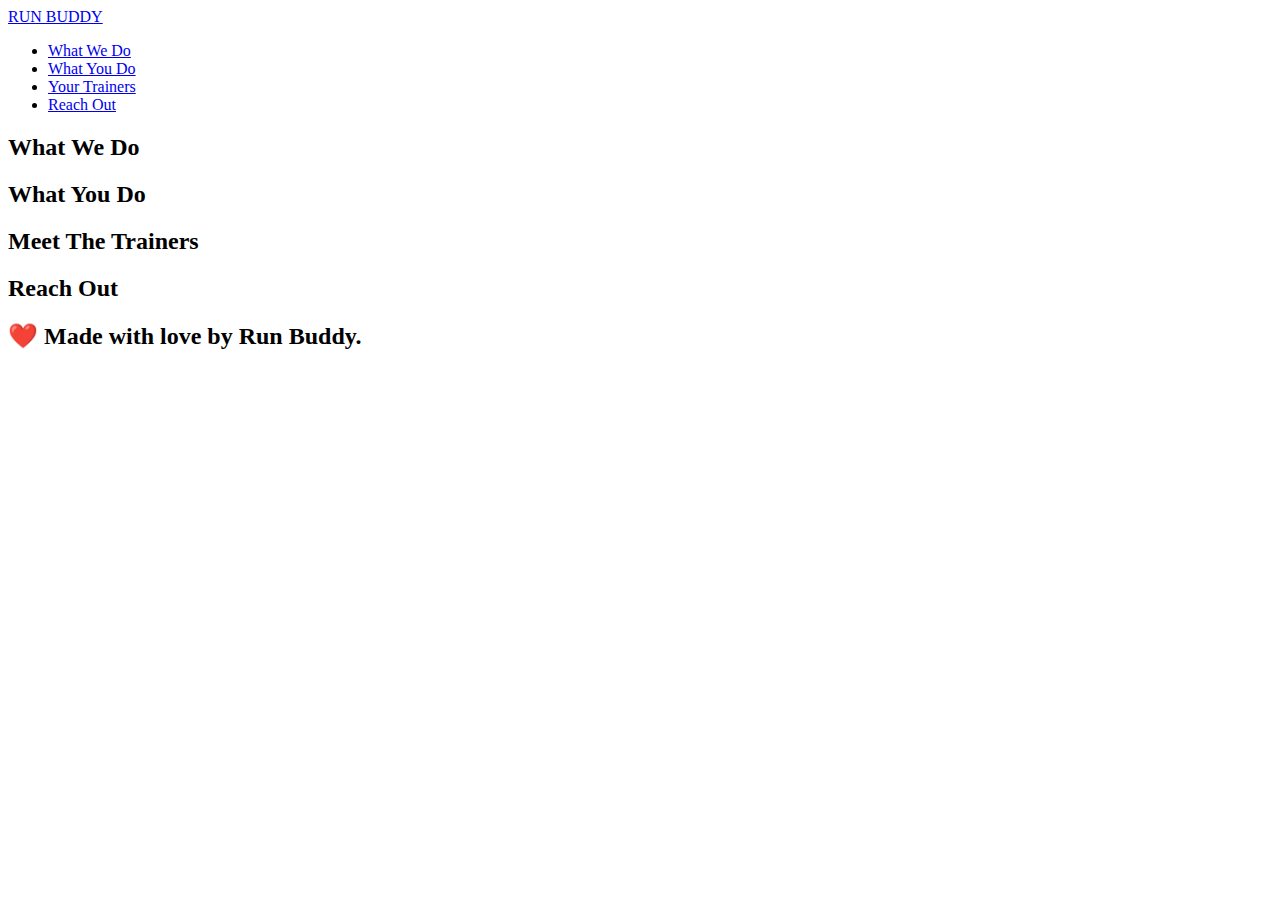
==== index.html @ eabddca6 "v1.0.4 - | Updated readme and class-notes | added new html tags, nav, a, ul, and li and added href t" ====
<!DOCTYPE html> <!-- Tells the browser to interpret as a HTML document -->
<html lang="en"> <!-- Represents the root of an HTML document and tells the browser that the language of the document is English -->
  <head> <!-- Start of the head element tag. Contains information about the document for the browser, but not the content -->
    <meta charset="UTF-8" /> <!-- Tells the browser to use the UTF-8 character set. charset' meta element should be the first thing in '<head>'. UTF-8 accommodates just about any character, from foreign language symbols to emojis.-->
    <meta name="viewport" content="width=device-width, initial-scale=1.0" /> <!-- Tells the browser to use the device's width as the width of the page, and to scale the page to fit the device's width -->
    <title>Run Buddy</title> <!-- The title of the document, which is displayed in the browser's tab -->
  </head> <!-- Ending of the head element tag -->
  <body> <!-- Contains and/or displays the content of the document -->
<header> <!-- header Opening-->
  <a href="/">RUN BUDDY</a> <!-- "level 1" heading element-->
  <nav> <!-- Navigation element -->
<ul><!-- Unordered list element -->
  <li><!-- List item element-->
    <a href="#what-we-do">What We Do</a> <!-- Anchor element -->
  </li>
  <li>
    <a href="#what-you-do">What You Do</a>
  </li>
  <li>
    <a href="#your-trainers">Your Trainers</a>
  </li>
  <li>
    <a href="#reach-out">Reach Out</a>
  </li>
</ul> <!-- Closing unordered list element -->
  </nav> <!-- Closing navigation element -->
</header> <!-- Closing header element -->

<!-- hero/jumbotron -->
<section>
</section>

<!-- "what we do" section -->
<section>
  <h2>What We Do</h2>  <!-- "level 2" heading element-->
</section>

<!-- "what you do" section -->
<section>
  <h2>What You Do</h2> <!-- "level 2" heading element-->
</section>

<!-- "meet the trainers" section -->
<section>
  <h2>Meet The Trainers</h2> <!-- "level 2" heading element-->
</section>

<!-- "reach out" section -->
<section>
  <h2>Reach Out</h2> <!-- "level 2" heading element-->
</section>

<!-- footer -->
<footer>
  <h2>❤️ Made with love by Run Buddy.</h2> <!-- "level 2" heading element-->
</footer>
  </body>
</html>
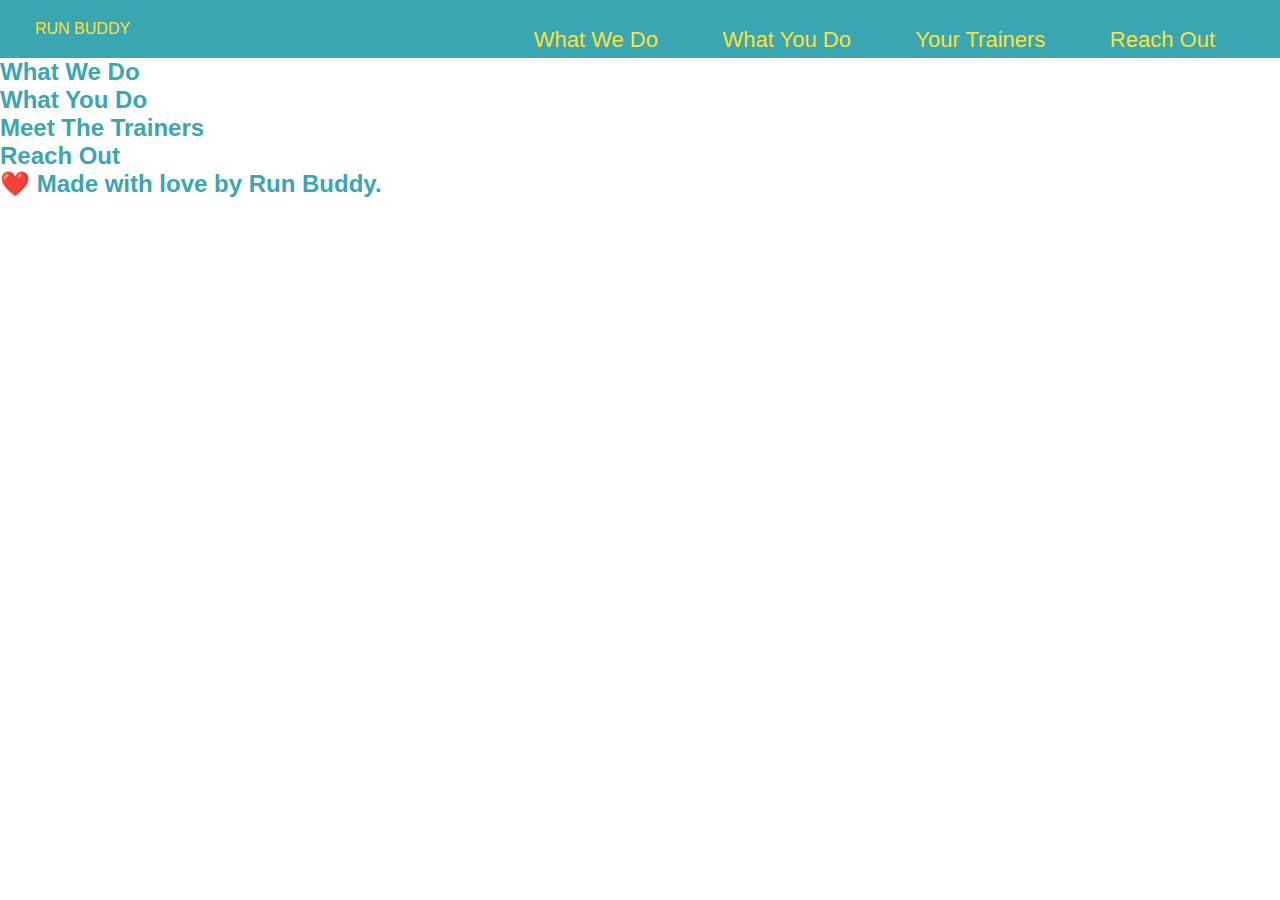
==== commit ad1cf3bf: "v1.0.5 - | class-notes added css info | added css file and linked it to index.html | added css prope" ====
--- a/index.html
+++ b/index.html
@@ -1,58 +1,56 @@
 <!DOCTYPE html> <!-- Tells the browser to interpret as a HTML document -->
-<html lang="en"> <!-- Represents the root of an HTML document and tells the browser that the language of the document is English -->
-  <head> <!-- Start of the head element tag. Contains information about the document for the browser, but not the content -->
-    <meta charset="UTF-8" /> <!-- Tells the browser to use the UTF-8 character set. charset' meta element should be the first thing in '<head>'. UTF-8 accommodates just about any character, from foreign language symbols to emojis.-->
-    <meta name="viewport" content="width=device-width, initial-scale=1.0" /> <!-- Tells the browser to use the device's width as the width of the page, and to scale the page to fit the device's width -->
-    <title>Run Buddy</title> <!-- The title of the document, which is displayed in the browser's tab -->
-  </head> <!-- Ending of the head element tag -->
-  <body> <!-- Contains and/or displays the content of the document -->
-<header> <!-- header Opening-->
-  <a href="/">RUN BUDDY</a> <!-- "level 1" heading element-->
-  <nav> <!-- Navigation element -->
-<ul><!-- Unordered list element -->
-  <li><!-- List item element-->
-    <a href="#what-we-do">What We Do</a> <!-- Anchor element -->
-  </li>
-  <li>
-    <a href="#what-you-do">What You Do</a>
-  </li>
-  <li>
-    <a href="#your-trainers">Your Trainers</a>
-  </li>
-  <li>
-    <a href="#reach-out">Reach Out</a>
-  </li>
-</ul> <!-- Closing unordered list element -->
-  </nav> <!-- Closing navigation element -->
-</header> <!-- Closing header element -->
+<html lang="en"><!-- Represents the root of an HTML document and tells the browser that the language of the document is English -->
 
-<!-- hero/jumbotron -->
-<section>
-</section>
+<head><!-- Start of the head element tag. Contains information about the document for the browser, but not the content -->
+  <meta charset="UTF-8" /><!-- Tells the browser to use the UTF-8 character set. charset' meta element should be the first thing in '<head>'. UTF-8 accommodates just about any character, from foreign language symbols to emojis.-->
+  <meta name="viewport" content="width=device-width, initial-scale=1.0" /><!-- Tells the browser to use the device's width as the width of the page, and to scale the page to fit the device's width -->
+  <title>Run Buddy</title> <!-- The title of the document, which is displayed in the browser's tab -->
+  <link rel="stylesheet" type="text/css" href="./assets/css/style.css" /> <!-- Link to the Cascade Style stylesheet stylesheet -->
+</head> <!-- Ending of the head element tag -->
 
-<!-- "what we do" section -->
-<section>
-  <h2>What We Do</h2>  <!-- "level 2" heading element-->
-</section>
+<body> <!-- Contains and/or displays the content of the document -->
+  <header> <!-- header Opening-->
+    <a href="/">RUN BUDDY</a> <!-- "level 1" heading element-->
+    <nav> <!-- Navigation element -->
+      <ul><!-- Unordered list element -->
+        <li><!-- List item element-->
+          <a href="#what-we-do">What We Do</a> <!-- Anchor element -->
+        </li>
+        <li>
+          <a href="#what-you-do">What You Do</a>
+        </li>
+        <li>
+          <a href="#your-trainers">Your Trainers</a>
+        </li>
+        <li>
+          <a href="#reach-out">Reach Out</a>
+        </li>
+      </ul> <!-- Closing unordered list element -->
+    </nav> <!-- Closing navigation element -->
+  </header> <!-- Closing header element -->
 
-<!-- "what you do" section -->
-<section>
-  <h2>What You Do</h2> <!-- "level 2" heading element-->
-</section>
+  <section> <!-- hero/jumbotron Section-->
+  </section>
 
-<!-- "meet the trainers" section -->
-<section>
-  <h2>Meet The Trainers</h2> <!-- "level 2" heading element-->
-</section>
+  <section><!-- "what we do" section -->
+    <h2>What We Do</h2> <!-- "level 2" heading element-->
+  </section>
 
-<!-- "reach out" section -->
-<section>
-  <h2>Reach Out</h2> <!-- "level 2" heading element-->
-</section>
+  <section> <!-- "what you do" section -->
+    <h2>What You Do</h2> <!-- "level 2" heading element-->
+  </section>
 
-<!-- footer -->
-<footer>
-  <h2>❤️ Made with love by Run Buddy.</h2> <!-- "level 2" heading element-->
-</footer>
-  </body>
+  <section>  <!-- "meet the trainers" section -->
+    <h2>Meet The Trainers</h2> <!-- "level 2" heading element-->
+  </section>
+
+  <section> <!-- "reach out" section -->
+    <h2>Reach Out</h2> <!-- "level 2" heading element-->
+  </section>
+
+  <footer> <!-- footer -->
+    <h2>❤️ Made with love by Run Buddy.</h2> <!-- "level 2" heading element-->
+  </footer>
+</body>
+
 </html>--- a/assets/css/style.css
+++ b/assets/css/style.css
@@ -0,0 +1,42 @@
+* {
+  margin: 0;
+  padding: 0;
+}
+
+body { /* selects all elements in the body tags */
+  color: #39a6b2; /* text color */
+  font-family: Helvetica, Arial, sans-serif; /* font look or style family */
+}
+
+header { /* selects all elements in the header tags */
+  padding: 20px 35px; /* padding top and bottom, left and right*/
+  background-color: #39a6b2; /* background color */
+}
+
+header h1 { /* selects all h1 elements in the header tag */
+  font-weight: bold; /* font weight thickness */
+  font-size: 36px; /* font size height and width*/
+  color: #fce138;
+  margin: 0; /* margin spacing */
+  display: inline; /* display inline means it will be displayed in the same line */
+}
+
+header a { /*select all anchor tags in the header */
+  text-decoration: none; /* removes underline from anchor tags */
+  color: #fce138;
+}
+
+header nav { /* selects all elements in the nav tags */
+  float: right; /* float right mean it will be moved to the right side of the nav container */
+  margin: 7px 0px; /* margin spacing 7px to the top and bottom and 0 for the right and left*/
+}
+
+header nav ul li { /* selects all elements in the li tags */
+  display: inline; /* display inline means it will be displayed in the same line */
+}
+
+header nav ul li a { /* selects all anchor tags in the li tags */
+  margin: 0px 30px;  /* margin spacing 0px to the top and bottom and 30px for the right and left*/
+  font-weight: lighter; /* font weight thickness */
+  font-size: 22px; /* font size height and width*/
+}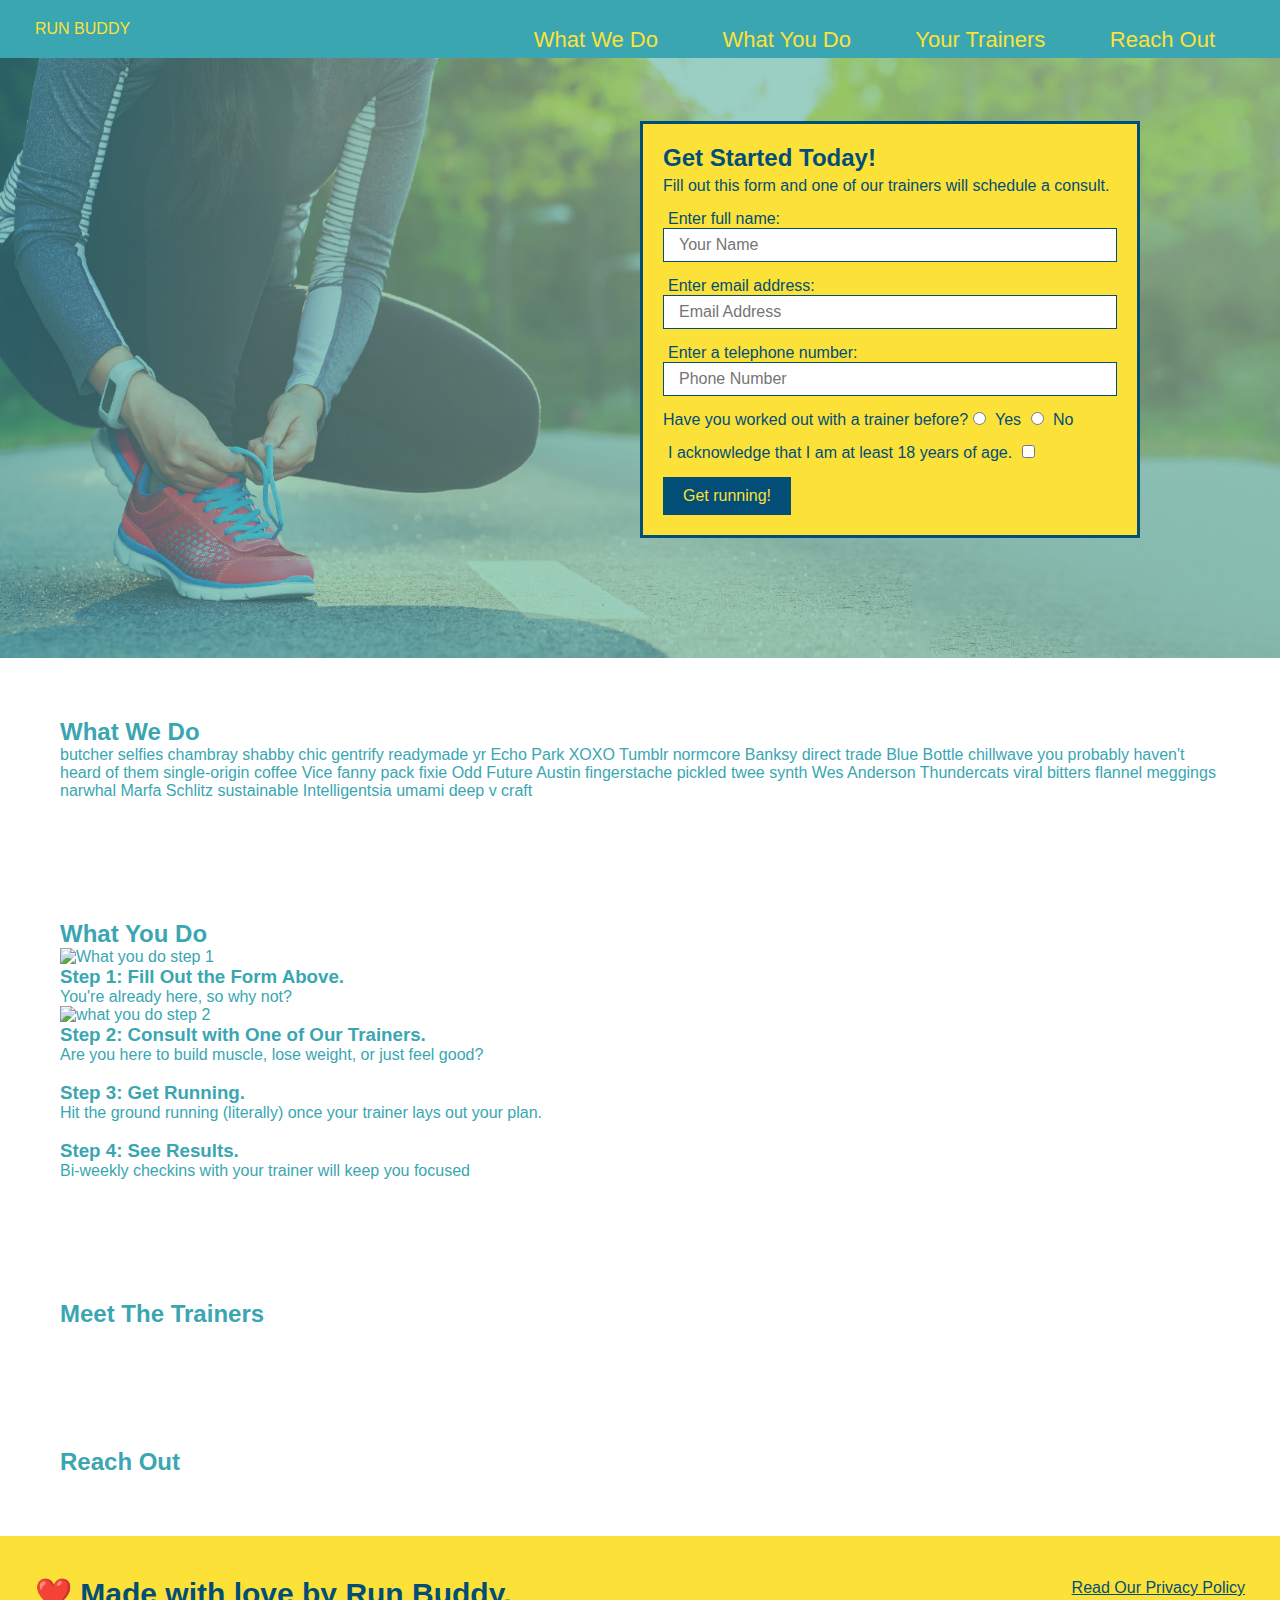
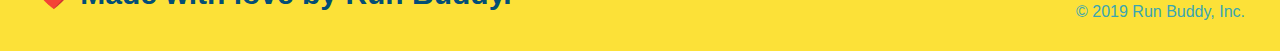
==== commit 023bae79: "v1.0.6 - | class-notes added css and html info | added image folder file with svg and png  and linke" ====
--- a/index.html
+++ b/index.html
@@ -5,7 +5,7 @@
   <meta charset="UTF-8" /><!-- Tells the browser to use the UTF-8 character set. charset' meta element should be the first thing in '<head>'. UTF-8 accommodates just about any character, from foreign language symbols to emojis.-->
   <meta name="viewport" content="width=device-width, initial-scale=1.0" /><!-- Tells the browser to use the device's width as the width of the page, and to scale the page to fit the device's width -->
   <title>Run Buddy</title> <!-- The title of the document, which is displayed in the browser's tab -->
-  <link rel="stylesheet" type="text/css" href="./assets/css/style.css" /> <!-- Link to the Cascade Style stylesheet stylesheet -->
+  <link rel="stylesheet" type="text/css" href="./assets/css/style.css" /><!-- Link to the Cascade Style stylesheet stylesheet -->
 </head> <!-- Ending of the head element tag -->
 
 <body> <!-- Contains and/or displays the content of the document -->
@@ -29,28 +29,87 @@
     </nav> <!-- Closing navigation element -->
   </header> <!-- Closing header element -->
 
-  <section> <!-- hero/jumbotron Section-->
+  <section class="hero"> <!-- hero/jumbotron Section-->
+    <div class="hero-form"> <!-- content division element -->
+      <h3>Get Started Today!</h3> <!-- "level 3" heading element-->
+      <p>Fill out this form and one of our trainers will schedule a consult.</p> <!-- Paragraph element -->
+      <form> <!-- Form element -->
+        <label for="name">Enter full name:</label> <!-- Label element:  name -->
+        <input type="text" placeholder="Your Name" name="name" id="name" class="form-input"> <!-- text Input element:  name -->
+        <label for="email">Enter email address:</label> <!-- Label element:  email -->
+        <input type="text" placeholder="Email Address" name="email" id="email" class="form-input"> <!-- text Input element:  email -->
+        <label for="phone">Enter a telephone number:</label> <!-- Label element:  phone -->
+        <input type="text" placeholder="Phone Number" name="phone" id="phone" class="form-input"> <!-- text Input element:  phone -->
+        <p> <!-- Paragraph element -->
+          Have you worked out with a trainer before?
+          <input type="radio" name="trainer-confirm" id="trainer-yes" /> <!-- Radio button element -->
+          <label for="trainer-yes">Yes</label> <!-- Label element -->
+          <input type="radio" name="trainer-confirm" id="trainer-no" /> <!-- Radio button element -->
+          <label for="trainer-no">No</label> <!-- Label element -->
+        </p> <!-- Closing paragraph element -->
+        <p>  <!-- Paragraph element -->
+          <label for="checkbox"> <!-- Label element -->
+            I acknowledge that I am at least 18 years of age.
+          </label>
+          <input type="checkbox" name="age-confirm" id="checkbox" /> <!-- Checkbox input box-->
+        </p>
+        <button type="submit"> <!-- submit button-->
+          Get running!
+        </button>
+      </form>
+    </div>
   </section>
 
-  <section><!-- "what we do" section -->
+  <section id="what-we-do"><!-- "what we do" section -->
     <h2>What We Do</h2> <!-- "level 2" heading element-->
+    <p>
+      butcher selfies chambray shabby chic gentrify readymade yr Echo Park XOXO Tumblr normcore Banksy direct trade Blue Bottle chillwave you probably haven't heard of them single-origin coffee Vice fanny pack fixie Odd Future Austin fingerstache pickled twee synth Wes Anderson Thundercats viral bitters flannel meggings narwhal Marfa Schlitz sustainable Intelligentsia umami deep v craft
+    </p>
   </section>
 
-  <section> <!-- "what you do" section -->
+  <section id="what-you-do"> <!-- "what you do" section -->
     <h2>What You Do</h2> <!-- "level 2" heading element-->
+    <div>
+      <img src="./assets/images/step-1.svg" alt="What you do step 1" /> <!-- SVG Image element -->
+      <h3>Step 1: Fill Out the Form Above.</h3> <!-- "level 3" heading element-->
+      <p>You're already here, so why not?</p> <!-- Paragraph element -->
+    </div>
+  
+    <div>
+      <img src="./assets/images/step-2.svg" alt="what you do step 2" />
+      <h3>Step 2: Consult with One of Our Trainers.</h3>
+      <p>Are you here to build muscle, lose weight, or just feel good?</p>
+    </div>
+  
+    <div>
+      <img src="./assets/images/step-3.svg" alt="" />
+      <h3>Step 3: Get Running.</h3>
+      <p>Hit the ground running (literally) once your trainer lays out your plan.</p>
+    </div>
+  
+    <div>
+      <img src="./assets/images/step-4.svg" alt="" />
+      <h3>Step 4: See Results.</h3>
+      <p>Bi-weekly checkins with your trainer will keep you focused</p>
+    </div>
   </section>
 
-  <section>  <!-- "meet the trainers" section -->
+  <section id="meet-the-trainers"> <!-- "meet the trainers" section -->
     <h2>Meet The Trainers</h2> <!-- "level 2" heading element-->
   </section>
 
-  <section> <!-- "reach out" section -->
+  <section id="reach-out"> <!-- "reach out" section -->
     <h2>Reach Out</h2> <!-- "level 2" heading element-->
   </section>
 
   <footer> <!-- footer -->
     <h2>❤️ Made with love by Run Buddy.</h2> <!-- "level 2" heading element-->
-  </footer>
+    <div>
+      <a href="#">Read Our Privacy Policy</a> <!-- Anchor element -->
+      <br> <!-- line break -->
+      &copy; 2019 Run Buddy, Inc.
+    </div>
+  </footer> <!-- Closing footer element -->
 </body>
 
 </html>--- a/assets/css/style.css
+++ b/assets/css/style.css
@@ -1,6 +1,7 @@
-* {
-  margin: 0;
-  padding: 0;
+* { /* selects all elements in the document */
+  margin: 0px; /* margin spacing */
+  padding: 0px; /* padding: 0; means that there is no space between the content and the border. */
+  box-sizing: border-box; /* box-sizing: border-box; means that the width and height you set for an element includes any padding and border, but not the margin. */
 }
 
 body { /* selects all elements in the body tags */
@@ -39,4 +40,81 @@
   margin: 0px 30px;  /* margin spacing 0px to the top and bottom and 30px for the right and left*/
   font-weight: lighter; /* font weight thickness */
   font-size: 22px; /* font size height and width*/
+}
+
+section { /* selects all elements in the section tags */
+  padding: 60px; /* padding all around*/
+}
+
+.hero { /* selects all elements in the hero tags */
+  background-image: url("../images/hero-bg.jpg"); /* hero background image */
+  height: 600px; /* height of the hero */
+  background-size: cover; /* background size */
+  background-position: center; /* background initial position */
+  position: relative; /* position property specifies the type of positioning method used for an element (static, relative, fixed, absolute or sticky). */
+}
+
+.hero-form { /* selects all elements in the hero-form tags */
+  background-color: #fce138; /* background-color property sets the background color to the element selected */
+  padding: 20px; /* padding all around inner margin within the border.*/
+  width: 500px; /* width of the hero form */
+  color: #024e76; /* text color */
+  border: solid 3px #024e76; /* border property is a shorthand property for setting the individual border properties in a single declaration. */
+  position: absolute; /* position property specifies the type of positioning method used for an element (static, relative, fixed, absolute or sticky). */
+  bottom: 120px; /* bottom property specifies the bottom position of a positioned element. */
+  right: 140px; /* right property specifies the right position of a positioned element. */
+}
+
+.hero-form h3 { /* selects all h3 elements in the hero-form tag */
+  font-size: 24px; /* font size height and width*/
+  margin: 0; /* margin spacing */
+}
+
+.hero-form p { /* selects all elements in the p tags */
+  margin: 5px 0px 15px 0px; /* margin spacing 5px to the top and bottom and 0 for the right and left*/
+}
+
+.form-input {
+  border: 1px solid #024e76; /* border property is a shorthand property for setting the individual border properties in a single declaration. */
+  display: block; /* display block means it will be displayed in the same line */
+  padding: 7px 15px; /* padding top and bottom, left and right*/
+  font-size: 16px; /* font size height and width*/
+  color: #024e76; /* text color */
+  width: 100%; /* width of the form input */
+  margin-bottom: 15px; /* margin spacing */
+}
+
+.hero-form label { /* selects all elements in the label tags */
+  margin: 0 5px; /* margin spacing 0px to the top and bottom and 5px for the right and left*/
+}
+
+.hero-form button { /* selects all elements in the button tags */
+  color: #fce138;  /* text color */
+  background-color: #024e76; /* background color */
+  border: none; /* border property is a shorthand property for setting the individual border properties in a single declaration. */
+  padding: 10px 20px; /* padding top and bottom, left and right*/
+  font-size: 16px; /* font size height and width*/
+}
+
+footer { /* selects all elements in the footer tags */
+  background: #fce138; /* background color */
+  width: 100%; /* width of the footer */
+  padding: 40px 35px; /* padding top and bottom, left and right*/
+}
+
+footer h2 { /* selects all h2 elements in the footer tag */
+  display: inline; /* display inline means it will be displayed in the same line */
+  color: #024e76; /* text color */
+  font-size: 30px; /* font size height and width*/
+  margin: 0px; /* margin spacing */
+}
+
+footer div { /* selects all elements in the div tags */
+  float: right; /* float right mean it will be moved to the right side of the footer container */
+  line-height: 1.5; /* line height */
+  text-align: right; /* text alignment */
+}
+
+footer a { /*select all anchor tags in the footer */
+  color: #024e76; /* text color */
 }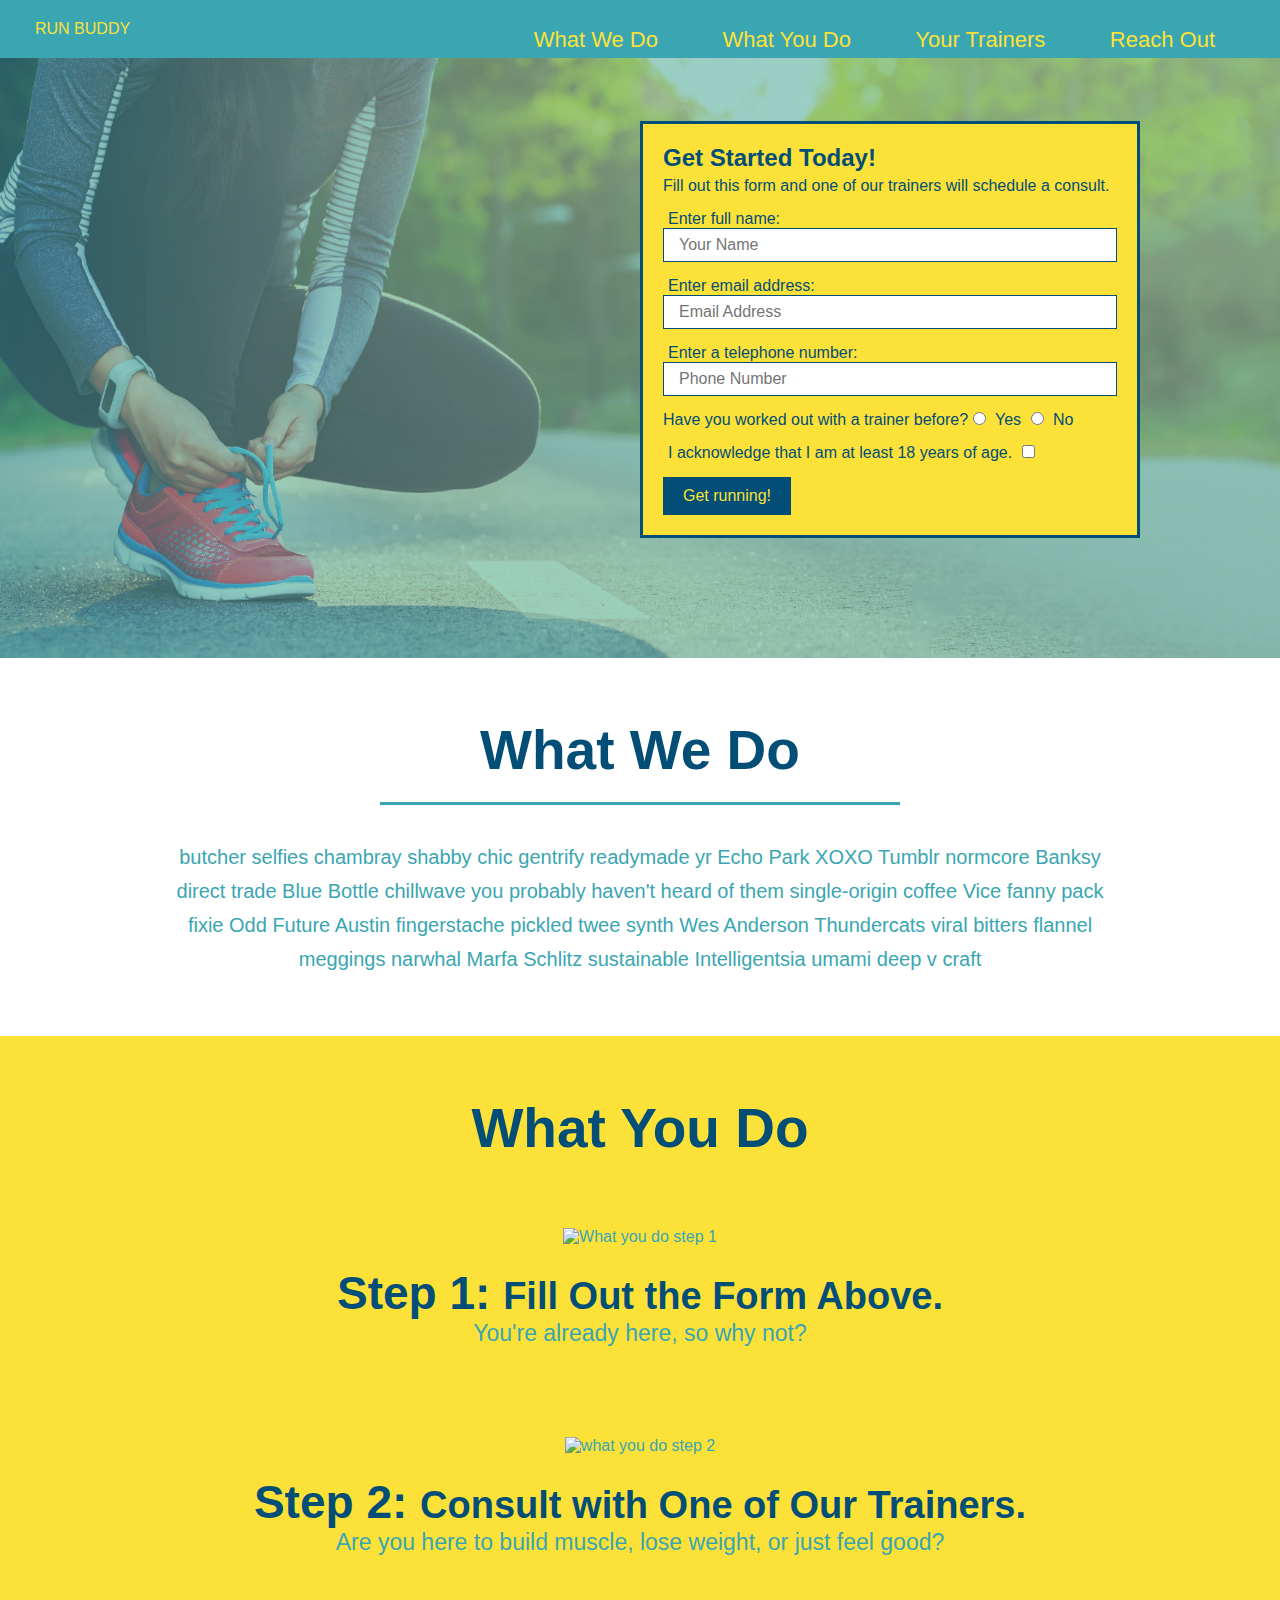
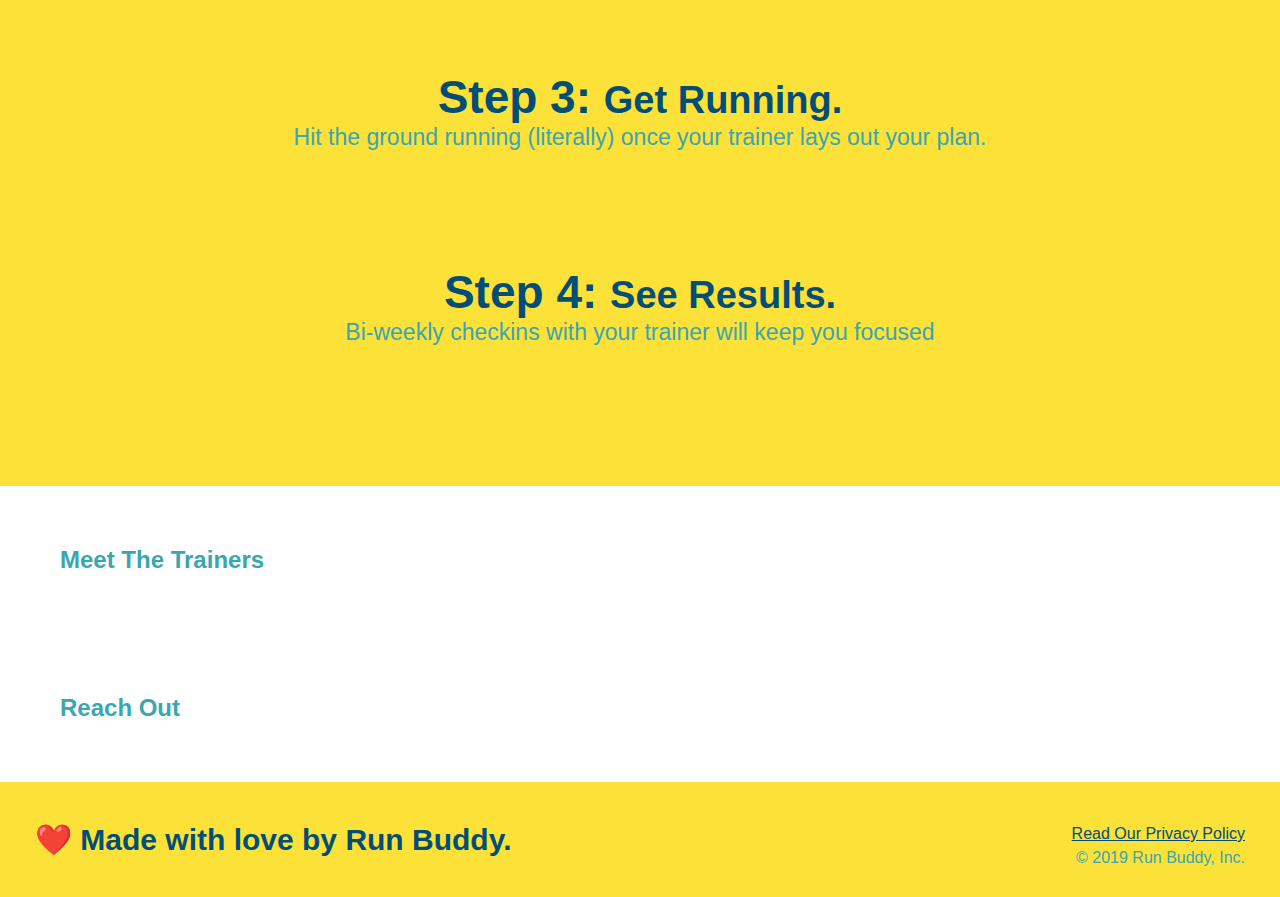
==== commit 32a39cec: "v1.0.7 - | styled the we do section and style what you do section for module 1.4 and added 1.4 snaps" ====
--- a/index.html
+++ b/index.html
@@ -60,41 +60,41 @@
     </div>
   </section>
 
-  <section id="what-we-do"><!-- "what we do" section -->
-    <h2>What We Do</h2> <!-- "level 2" heading element-->
+  <section id="what-we-do" class="intro"><!-- "what we do" section -->
+    <h2 class="section-title secondary-border">What We Do</h2> <!-- "level 2" heading element-->
     <p>
       butcher selfies chambray shabby chic gentrify readymade yr Echo Park XOXO Tumblr normcore Banksy direct trade Blue Bottle chillwave you probably haven't heard of them single-origin coffee Vice fanny pack fixie Odd Future Austin fingerstache pickled twee synth Wes Anderson Thundercats viral bitters flannel meggings narwhal Marfa Schlitz sustainable Intelligentsia umami deep v craft
     </p>
   </section>
 
-  <section id="what-you-do"> <!-- "what you do" section -->
-    <h2>What You Do</h2> <!-- "level 2" heading element-->
+  <section id="what-you-do" class="steps"> <!-- "what you do" section -->
+    <h2 class="section-title primary-border">What You Do</h2> <!-- "level 2" heading element-->
     <div>
       <img src="./assets/images/step-1.svg" alt="What you do step 1" /> <!-- SVG Image element -->
-      <h3>Step 1: Fill Out the Form Above.</h3> <!-- "level 3" heading element-->
+      <h3>Step 1: <span>Fill Out the Form Above.</span></h3> <!-- "level 3" heading element-->
       <p>You're already here, so why not?</p> <!-- Paragraph element -->
     </div>
   
     <div>
       <img src="./assets/images/step-2.svg" alt="what you do step 2" />
-      <h3>Step 2: Consult with One of Our Trainers.</h3>
+      <h3>Step 2: <span>Consult with One of Our Trainers.</span></h3>
       <p>Are you here to build muscle, lose weight, or just feel good?</p>
     </div>
   
     <div>
       <img src="./assets/images/step-3.svg" alt="" />
-      <h3>Step 3: Get Running.</h3>
+      <h3>Step 3: <span>Get Running.</span></h3>
       <p>Hit the ground running (literally) once your trainer lays out your plan.</p>
     </div>
   
     <div>
       <img src="./assets/images/step-4.svg" alt="" />
-      <h3>Step 4: See Results.</h3>
+      <h3>Step 4: <span>See Results.</span></h3>
       <p>Bi-weekly checkins with your trainer will keep you focused</p>
     </div>
   </section>
 
-  <section id="meet-the-trainers"> <!-- "meet the trainers" section -->
+  <section id="your-trainers"> <!-- "meet the trainers" section -->
     <h2>Meet The Trainers</h2> <!-- "level 2" heading element-->
   </section>
 
--- a/assets/css/style.css
+++ b/assets/css/style.css
@@ -96,6 +96,64 @@
   font-size: 16px; /* font size height and width*/
 }
 
+.intro { /* selects all elements in the intro tags */
+  text-align: center; /* text alignment */
+}
+
+.intro p { /* selects all elements in the p tags */
+  line-height: 1.7; /* line height */
+  color: #39a6b2; /* text color */
+  width: 80%; /* width of the intro paragraph */
+  font-size: 20px; /* font size height and width*/
+  margin: 0px auto; /* margin spacing */
+}
+
+.steps {  /* selects all elements in the steps tags */
+  text-align: center; /* text alignment */
+  background: #fce138; /* background color */
+}
+
+.steps div { /* selects all elements in the div tags */
+  margin-bottom: 80px; /* margin spacing */
+}
+
+.steps img { /* selects all elements in the img tags */
+  width: 15%; /* width of the steps image */
+  margin: 10px 0px; /* margin spacing 10px to the top and bottom and 0 for the right and left*/
+}
+
+.steps h3 { /* selects all elements in the h3 tags */
+  color: #024e76; /* text color */
+  font-size: 46px; /* font size height and width*/
+  margin-top: 10px; /* margin spacing */
+}
+
+.steps p { /* selects all elements in the p tags */
+  color: #39a6b2; /* text color */
+  font-size: 23px; /* font size height and width*/
+}
+
+.steps span { /* selects all elements in the span tags */
+  font-size: 38px; /* font size height and width*/
+}
+
+.section-title { /* selects all elements in the section-title tags */
+  font-size: 55px; /* font size height and width*/
+  color: #024e76; /* text color */
+  margin-bottom: 35px;  /* margin bottom spacing */
+  padding: 0 100px 20px 100px; /* padding top and bottom, left and right*/
+  display: inline-block; /* display inline-block  */
+  border-bottom: 3px solid; /* border bottom property  */
+}
+
+.primary-border { /* selects all elements in the primary-border tags */
+  border-color: #fce138; /* border color */
+}
+
+.secondary-border { /* selects all elements in the secondary-border tags */
+  border-color: #39a6b2; /* border color */
+}
+
 footer { /* selects all elements in the footer tags */
   background: #fce138; /* background color */
   width: 100%; /* width of the footer */
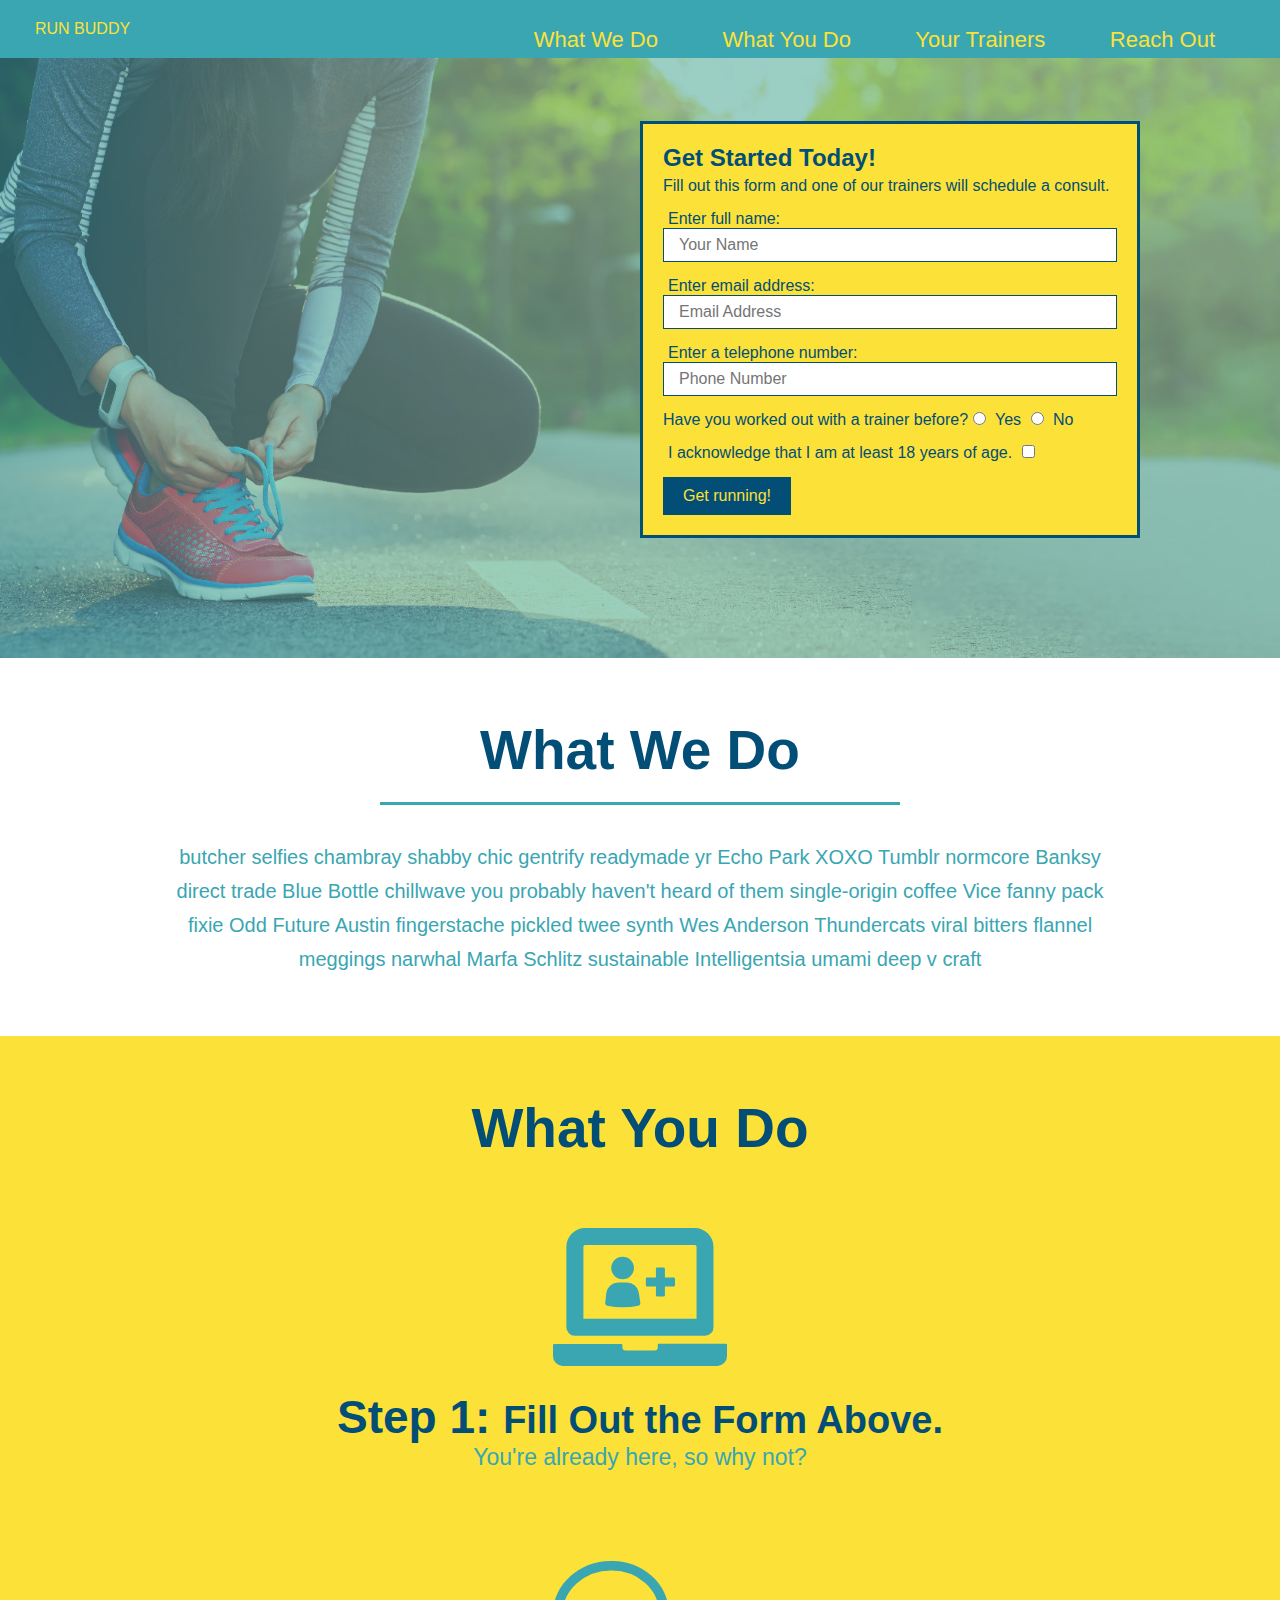
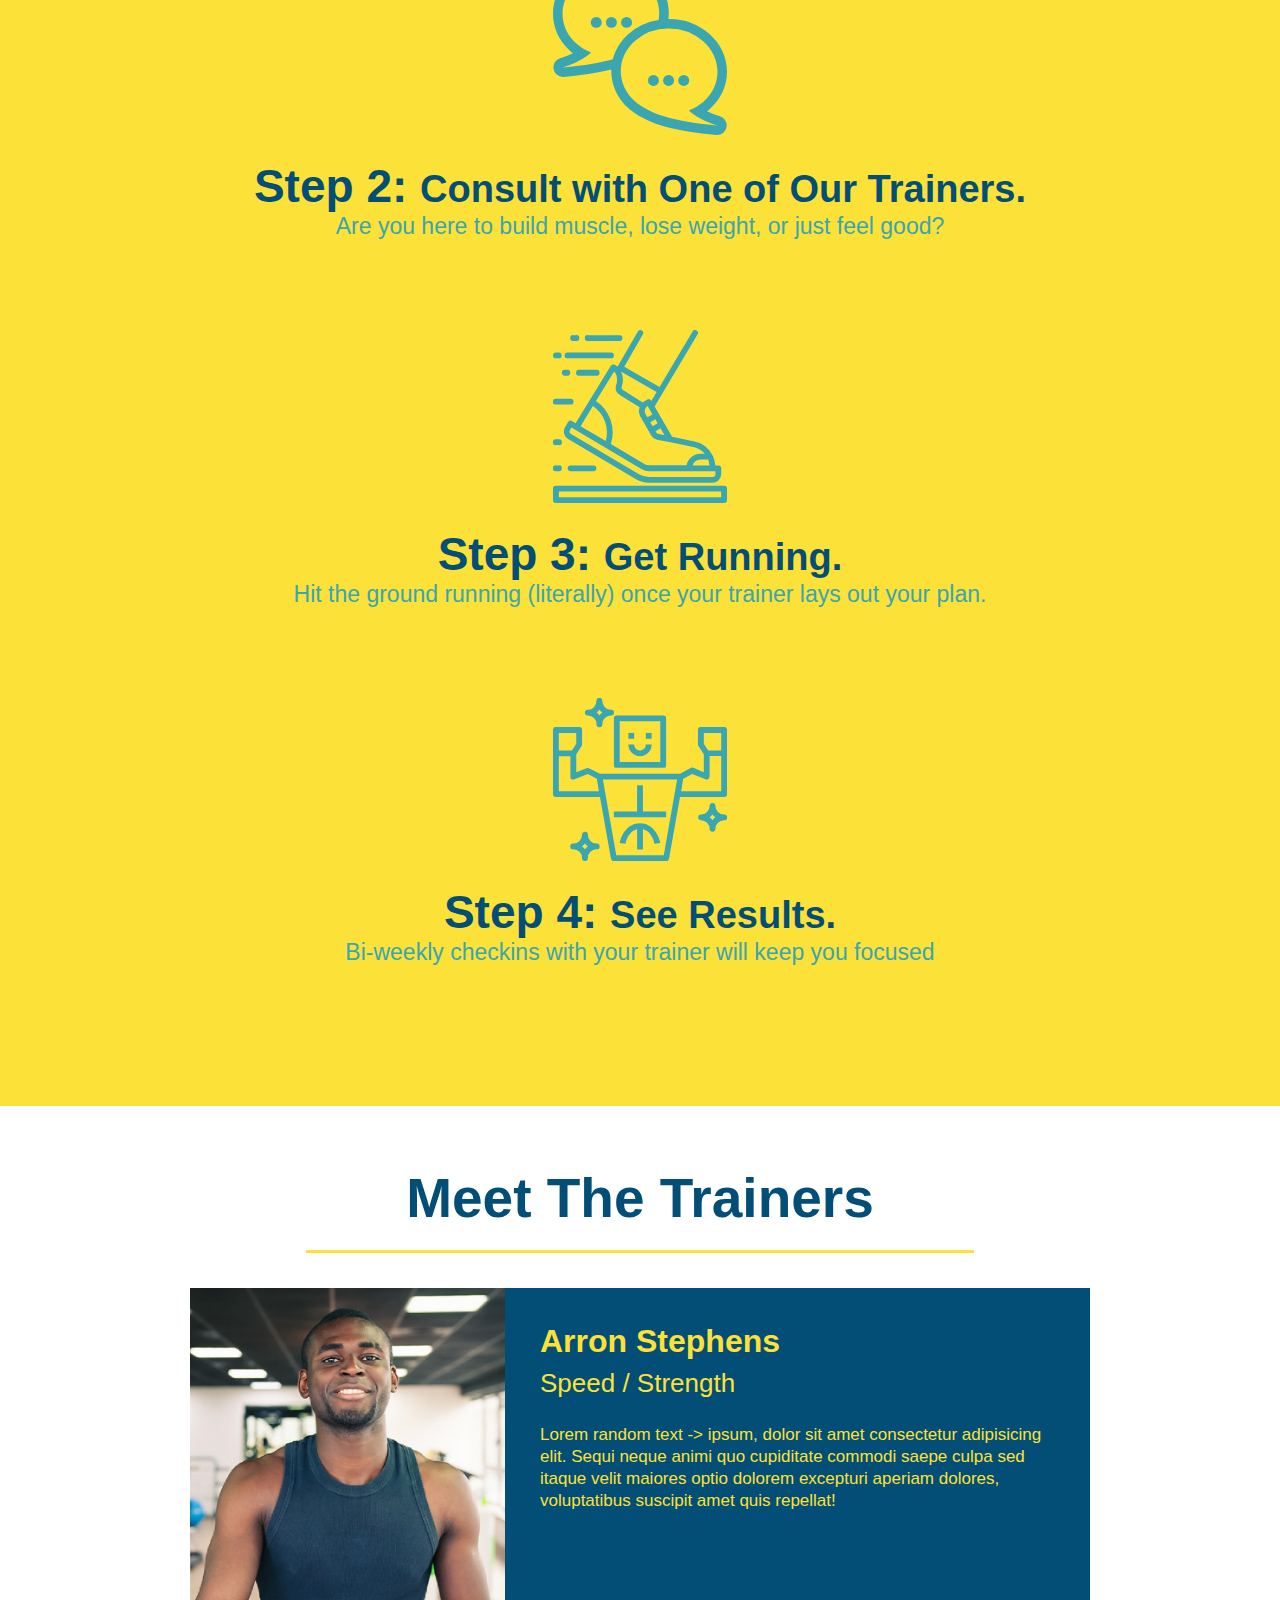
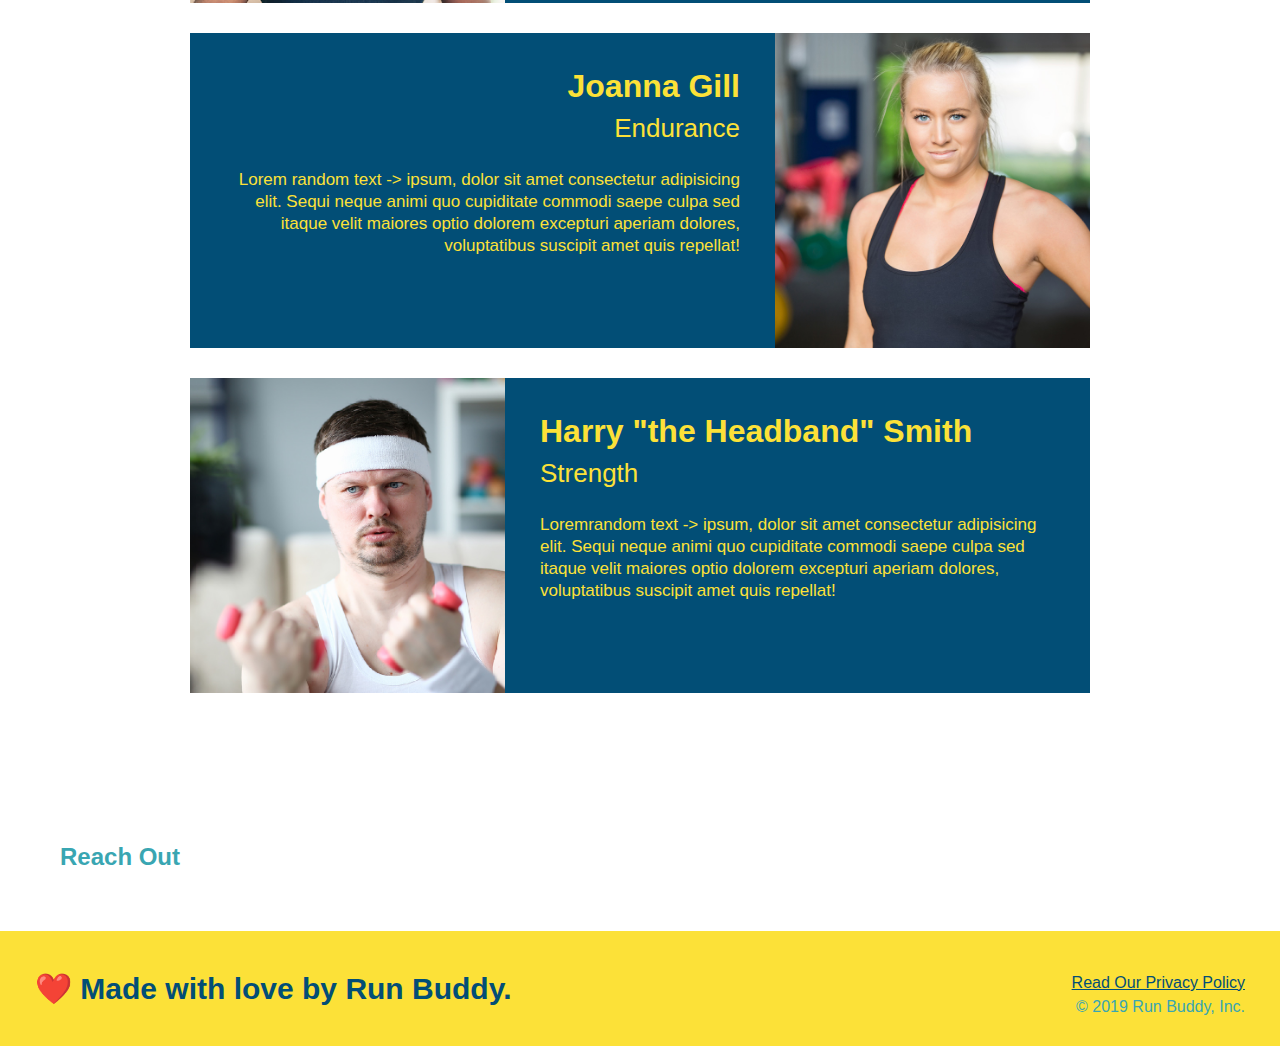
==== commit 94814767: "v1.0.8 - | added module 1.5 snapshot zip and added class-notes.md info, styled the meet the trainers" ====
--- a/index.html
+++ b/index.html
@@ -82,20 +82,58 @@
     </div>
   
     <div>
-      <img src="./assets/images/step-3.svg" alt="" />
+      <img src="./assets/images/step-3.svg" alt="what you do step 3" />
       <h3>Step 3: <span>Get Running.</span></h3>
       <p>Hit the ground running (literally) once your trainer lays out your plan.</p>
     </div>
   
     <div>
-      <img src="./assets/images/step-4.svg" alt="" />
+      <img src="./assets/images/step-4.svg" alt="what you do step 4" />
       <h3>Step 4: <span>See Results.</span></h3>
       <p>Bi-weekly checkins with your trainer will keep you focused</p>
     </div>
   </section>
 
-  <section id="your-trainers"> <!-- "meet the trainers" section -->
-    <h2>Meet The Trainers</h2> <!-- "level 2" heading element-->
+  <section id="your-trainers" class="trainers"> <!-- "meet the trainers" section -->
+    <h2 class="section-title primary-border">Meet The Trainers</h2> <!-- "level 2" heading element-->
+  
+    <article class="trainer"> <!-- Trainer #1 article -->
+      <img src="./assets/images/trainer-1.jpg" alt="Arron Stephens in his workout clothes, ready to pump iron" /> <!-- image of trainer 1-->
+      <div class="trainer-bio text-left"> <!-- div tag in artical for trainer # 1-, align left -->
+        <h3>Arron Stephens</h3> <!-- "level 3" heading element-->
+        <h4>Speed / Strength</h4> <!-- "level 4" heading element-->
+        <p>
+          Lorem random text -> ipsum, dolor sit amet consectetur adipisicing elit. Sequi neque animi quo cupiditate commodi saepe culpa sed
+          itaque velit maiores optio dolorem excepturi aperiam dolores, voluptatibus suscipit amet quis repellat!
+        </p> <!-- lorem Paragraph element -->
+      </div> <!-- closing div tag -->
+    </article> <!-- closing article tag for trainer # 1-->
+
+    <article class="trainer"> <!-- Trainer #2 articale-->
+      <div class="trainer-bio text-right"> <!-- div tag in artical for trainer # 2-, align right -->
+        <h3>Joanna Gill</h3> <!-- "level 3" heading element -->
+        <h4>Endurance</h4> <!-- "level 4" heading element-->
+        <p>
+          Lorem random text -> ipsum, dolor sit amet consectetur adipisicing elit. Sequi neque animi quo cupiditate commodi saepe culpa sed
+          itaque velit maiores optio dolorem excepturi aperiam dolores, voluptatibus suscipit amet quis repellat!
+        </p> <!-- lorem Paragraph element -->
+      </div> <!-- closing div tag -->
+      <img src="./assets/images/trainer-2.jpg" alt="Joanna Gill cooling off after a workout" /> <!-- image of trainer 2-->
+    </article> <!-- closing article tag for trainer # 2-->
+
+    <!-- third trainer bio -->
+    <article class="trainer"> <!-- Trainer #3 article -->
+      <img src="./assets/images/trainer-3.jpg" alt="Harry Smith wearing a headband and lifting comically small pink weights" /> <!-- image of trainer 3-->
+      <div class="trainer-bio text-left"> <!-- div tag in artical for trainer # 3-, align left -->
+        <h3>Harry "the Headband" Smith</h3> <!-- "level 3" heading element -->
+        <h4>Strength</h4> <!-- "level 4" heading element-->
+        <p>
+          Loremrandom text -> ipsum, dolor sit amet consectetur adipisicing elit. Sequi neque animi quo cupiditate commodi saepe culpa sed
+          itaque velit maiores optio dolorem excepturi aperiam dolores, voluptatibus suscipit amet quis repellat!
+        </p> <!-- lorem Paragraph element -->
+      </div> <!-- closing div tag -->
+    </article> <!-- closing article tag for trainer # 3-->
+
   </section>
 
   <section id="reach-out"> <!-- "reach out" section -->
--- a/assets/css/style.css
+++ b/assets/css/style.css
@@ -46,7 +46,7 @@
   padding: 60px; /* padding all around*/
 }
 
-.hero { /* selects all elements in the hero tags */
+.hero { /* selects all elements in the hero class*/
   background-image: url("../images/hero-bg.jpg"); /* hero background image */
   height: 600px; /* height of the hero */
   background-size: cover; /* background size */
@@ -54,7 +54,7 @@
   position: relative; /* position property specifies the type of positioning method used for an element (static, relative, fixed, absolute or sticky). */
 }
 
-.hero-form { /* selects all elements in the hero-form tags */
+.hero-form { /* selects all elements in the hero-form class */
   background-color: #fce138; /* background-color property sets the background color to the element selected */
   padding: 20px; /* padding all around inner margin within the border.*/
   width: 500px; /* width of the hero form */
@@ -74,7 +74,7 @@
   margin: 5px 0px 15px 0px; /* margin spacing 5px to the top and bottom and 0 for the right and left*/
 }
 
-.form-input {
+.form-input { /* selects all elements in the form-input class */
   border: 1px solid #024e76; /* border property is a shorthand property for setting the individual border properties in a single declaration. */
   display: block; /* display block means it will be displayed in the same line */
   padding: 7px 15px; /* padding top and bottom, left and right*/
@@ -96,7 +96,7 @@
   font-size: 16px; /* font size height and width*/
 }
 
-.intro { /* selects all elements in the intro tags */
+.intro { /* selects all elements in the intro class */
   text-align: center; /* text alignment */
 }
 
@@ -108,7 +108,7 @@
   margin: 0px auto; /* margin spacing */
 }
 
-.steps {  /* selects all elements in the steps tags */
+.steps {  /* selects all elements in the steps class */
   text-align: center; /* text alignment */
   background: #fce138; /* background color */
 }
@@ -137,7 +137,7 @@
   font-size: 38px; /* font size height and width*/
 }
 
-.section-title { /* selects all elements in the section-title tags */
+.section-title { /* selects all elements in the section-title class */
   font-size: 55px; /* font size height and width*/
   color: #024e76; /* text color */
   margin-bottom: 35px;  /* margin bottom spacing */
@@ -146,12 +146,59 @@
   border-bottom: 3px solid; /* border bottom property  */
 }
 
-.primary-border { /* selects all elements in the primary-border tags */
+.primary-border { /* selects all elements in the primary-border class */
   border-color: #fce138; /* border color */
 }
 
-.secondary-border { /* selects all elements in the secondary-border tags */
+.secondary-border { /* selects all elements in the secondary-border class */
   border-color: #39a6b2; /* border color */
+}
+
+.trainers { /* selects all elements in the trainers class */
+  text-align: center; /* text alignment */
+}
+
+.trainer { /* selects all elements in the trainer class */
+  width: 900px; /* width of the trainer article container */
+  margin: 0px auto 30px auto; /* margin spacing 0px to the top and bottom and auto for the right and left*/
+  background: #024e76; /* background color */
+  color: #fce138; /* text color */
+  overflow: auto /* overflow property specifies what happens if content overflows an element's box. */
+}
+
+.trainer img { /* selects all elements in the img tags */
+  width: 35%; /* width of the trainer image */
+  float: left; /* float left mean it will be moved to the left side of the trainer container */
+}
+
+.trainer-bio { /* selects all elements in the trainer-bio class */
+  padding: 35px; /* padding top and bottom, left and right*/
+  float: left; /* float left mean it will be moved to the left side of the trainer container */
+  width: 65%; /* width of the trainer-bio container */
+}
+
+.trainer-bio h3 { /* selects all elements in the h3 tags */
+  font-size: 32px; /* font size height and width*/
+  margin-bottom: 8px; /* margin spacing */
+}
+
+.trainer-bio h4 { /* selects all elements in the h4 tags */
+  font-weight: lighter; /* font weight */
+  font-size: 26px; /* font size height and width*/
+  margin-bottom: 25px; /* margin spacing */
+}
+
+.trainer-bio p { /* selects all elements in the p tags */
+  font-size: 17px; /* font size height and width*/
+  line-height: 1.3; /* line height */
+}
+
+.text-left { /* selects all elements in the text-left class */
+  text-align: left; /* text alignment */
+}
+
+.text-right { /* selects all elements in the text-right class */
+  text-align: right;  /* text alignment */
 }
 
 footer { /* selects all elements in the footer tags */
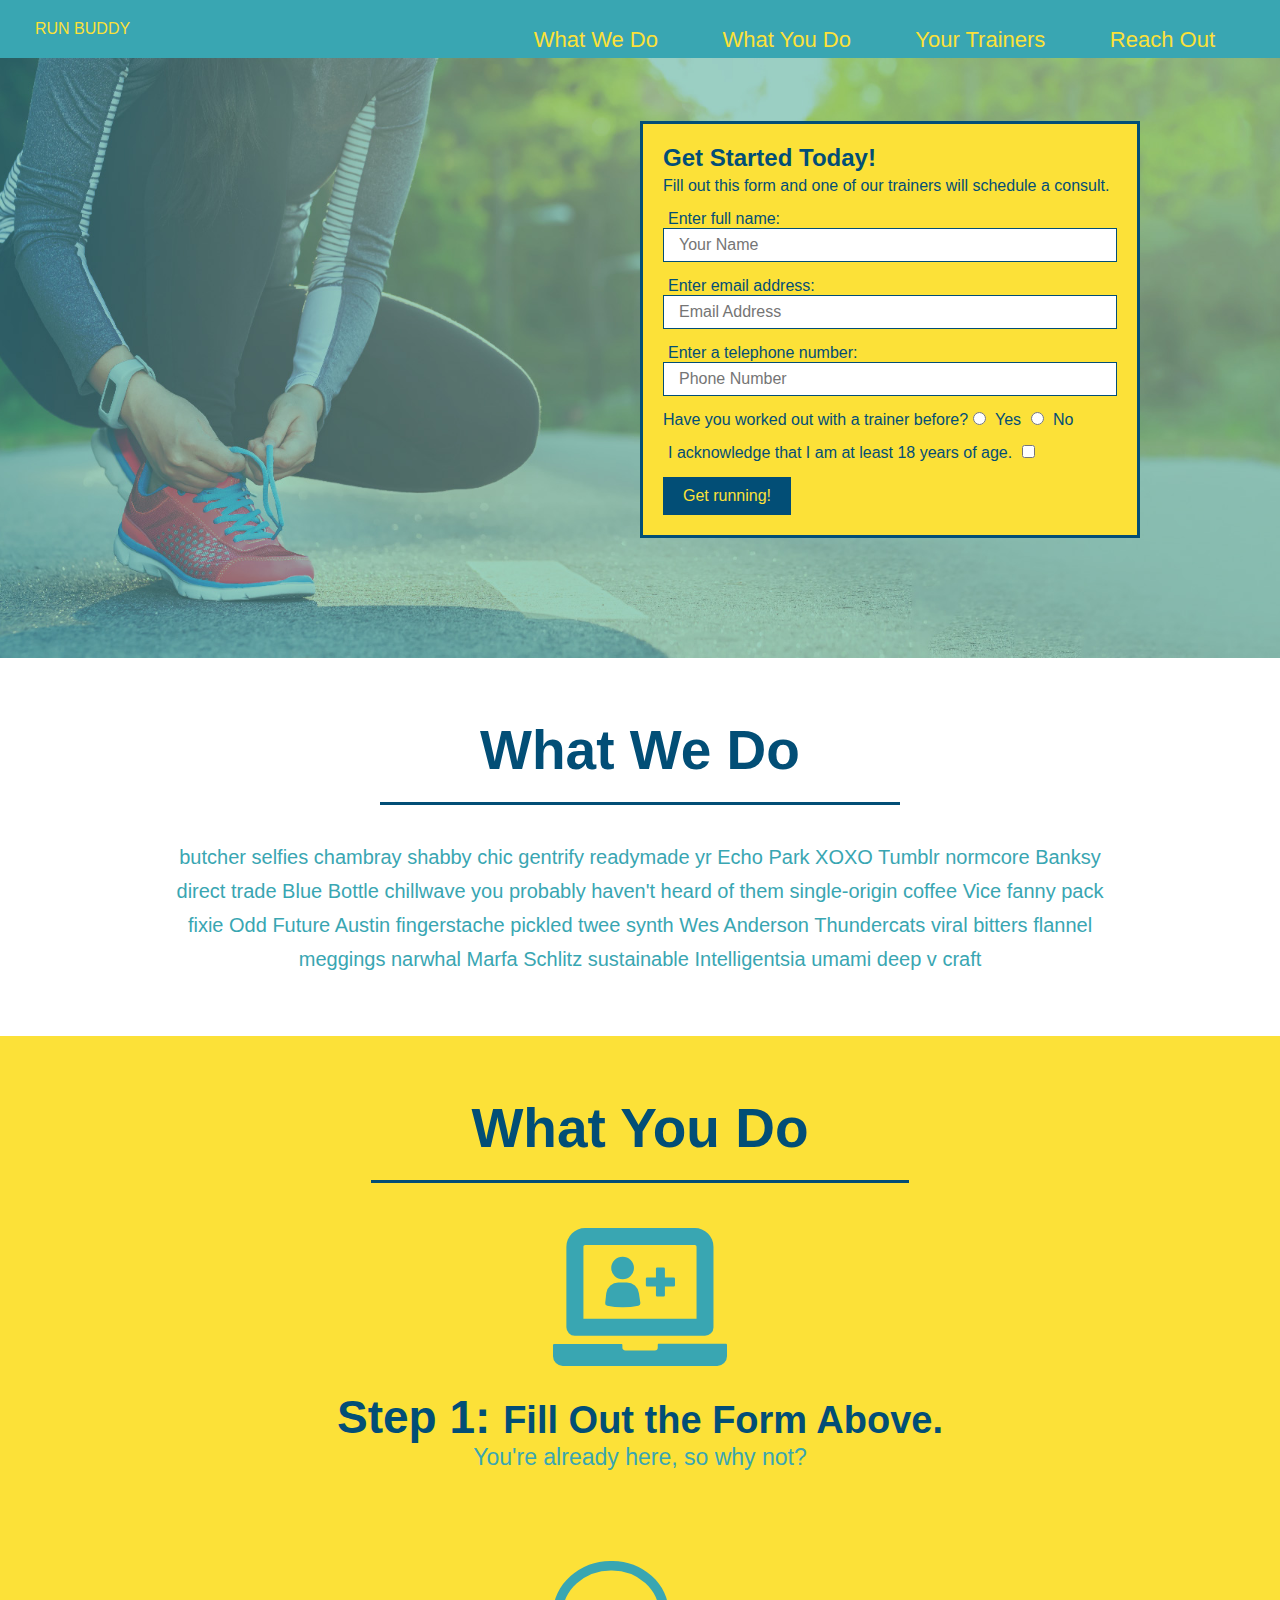
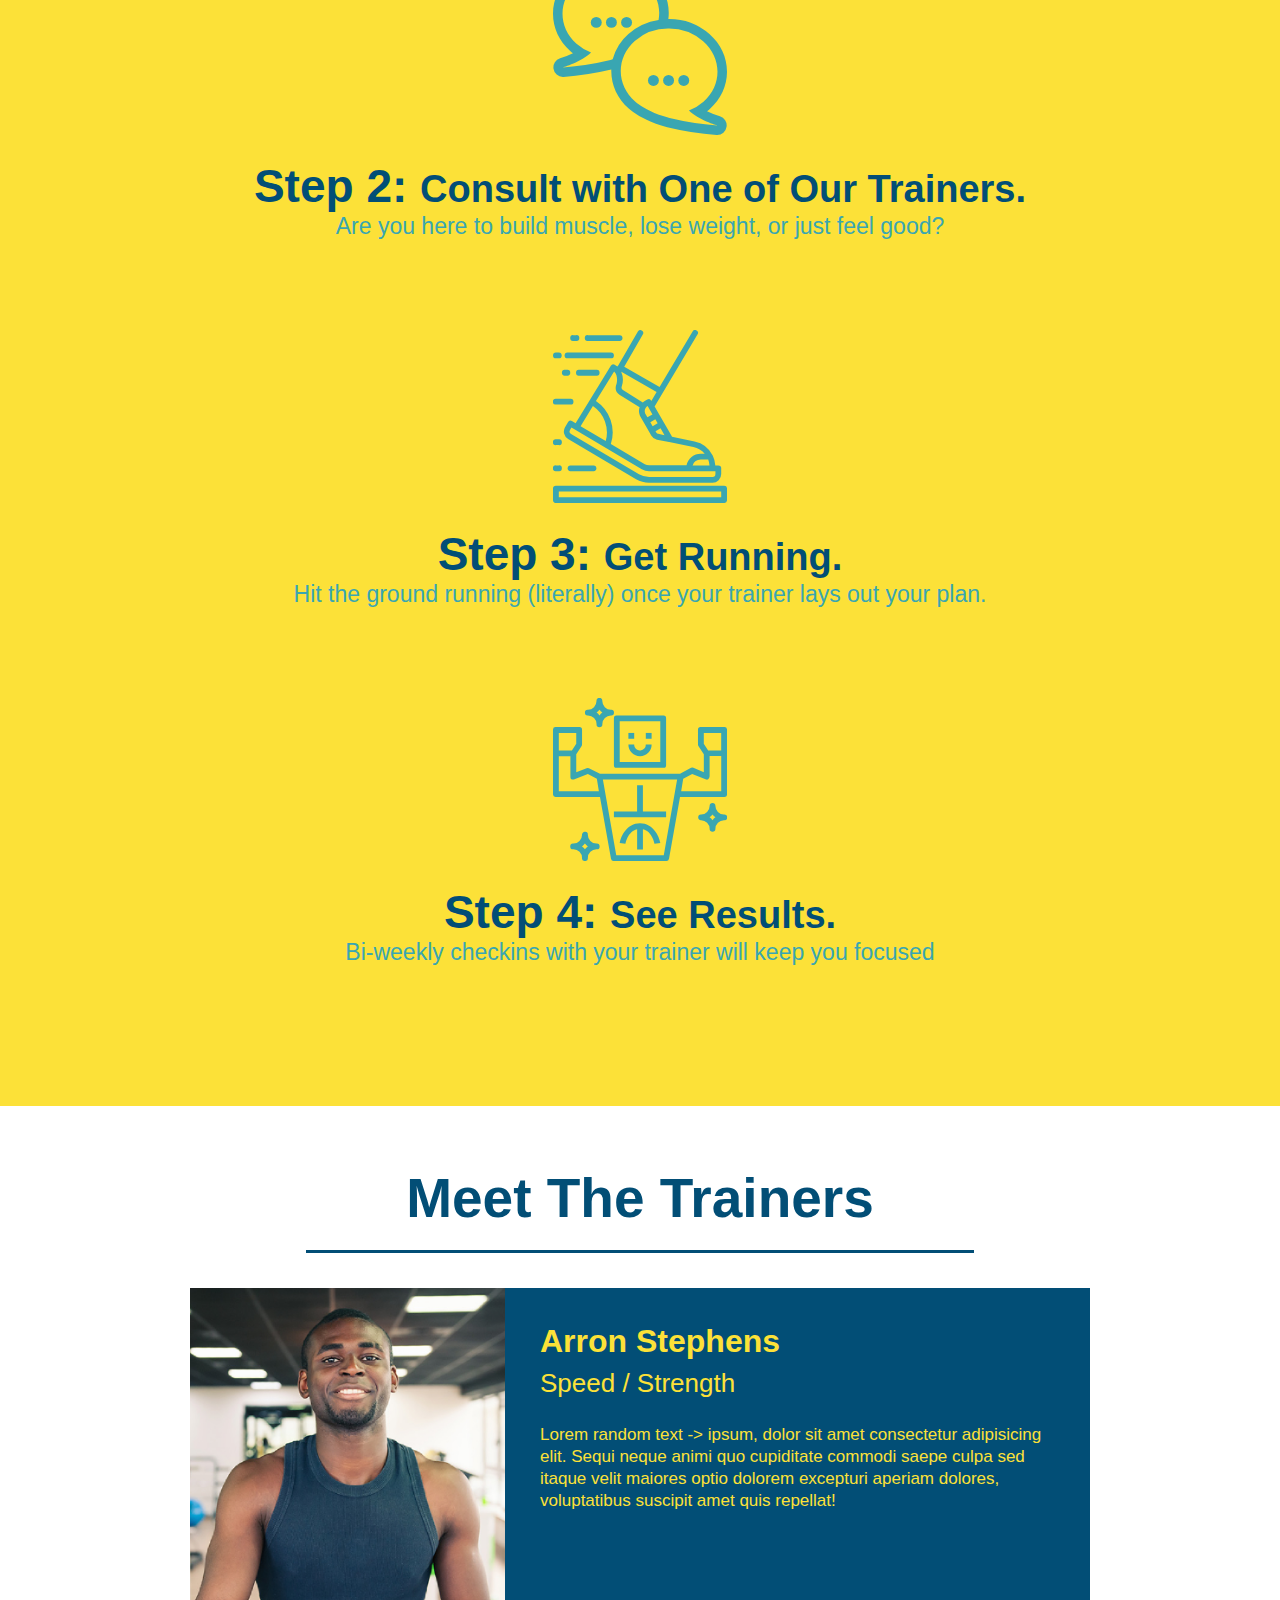
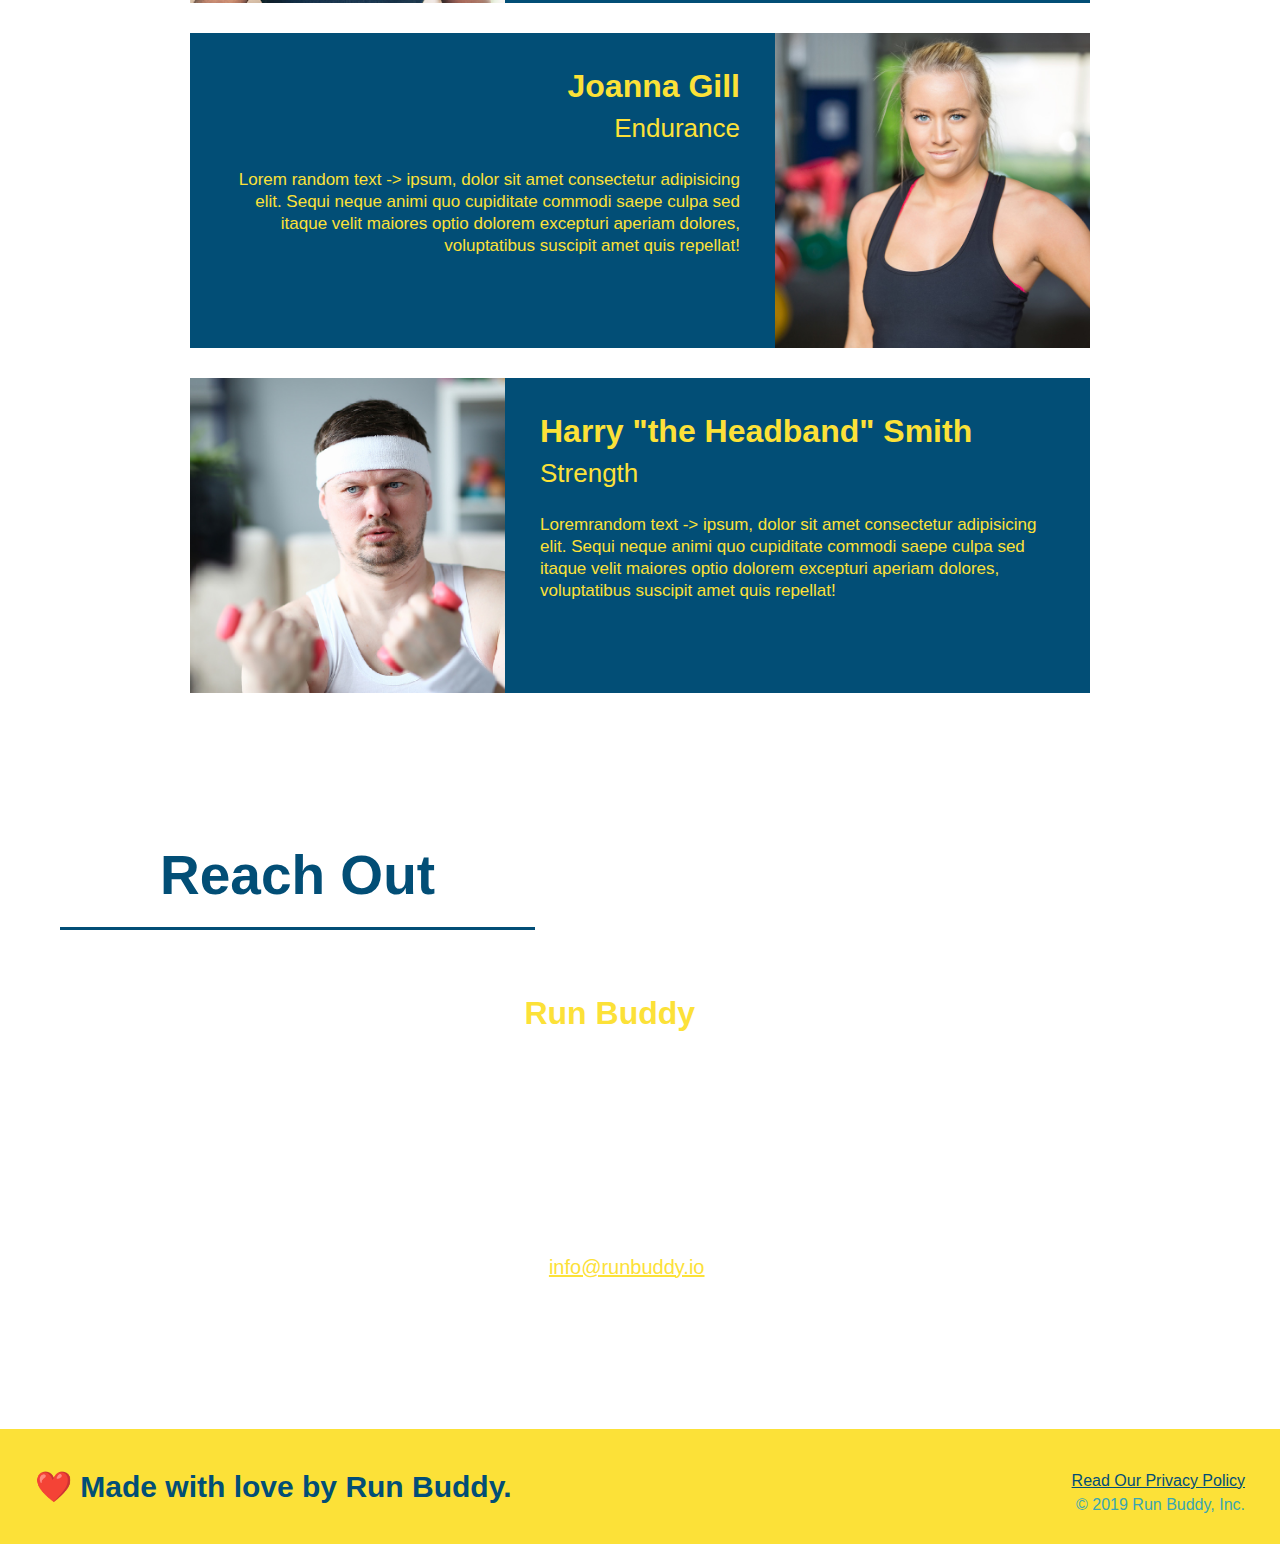
==== commit 1c4a36a7: "v1.0.9 - | added module 1.6 snapshot zip and added class-notes.md info, added iframe to the html and" ====
--- a/index.html
+++ b/index.html
@@ -137,7 +137,31 @@
   </section>
 
   <section id="reach-out"> <!-- "reach out" section -->
-    <h2>Reach Out</h2> <!-- "level 2" heading element-->
+    <h2 class="section-title secondary-border">Reach Out</h2> <!-- "level 2" heading element-->
+    <div class="contact-info">
+      <iframe src="https://www.google.com/maps/embed?pb=!1m18!1m12!1m3!1d3147.1079747227936!2d-120.42364418397035!3d37.92790791110593!2m3!1f0!2f0!3f0!3m2!1i1024!2i768!4f13.1!3m3!1m2!1s0x8090c49129b6ac57%3A0xb56c7eb95a2cd8bd!2sMain%20St%2C%20California%2095327!5e0!3m2!1sen!2sus!4v1616426329495!5m2!1sen!2sus" 
+      width="600" 
+      height="450" 
+      style="border:0;" 
+      allowfullscreen="" 
+      loading="lazy">
+      </iframe>
+      <div>
+        <h3>Run Buddy</h3>
+        <p>
+          Any questions or concerns before signing up?
+          <br />
+          Let us know and we'll be happy to talk to you!
+        </p>
+        <address>
+          55 Main Street <br/>
+          Some Town, Ca <br/>
+          12345<br />
+          P: 555.RUN.BUDZ (555.786.2839)<br/>
+          E: <a href="mailto:info@runbuddy.io">info@runbuddy.io</a>
+        </address>
+      </div>
+    </div>
   </section>
 
   <footer> <!-- footer -->
--- a/assets/css/style.css
+++ b/assets/css/style.css
@@ -201,6 +201,54 @@
   text-align: right;  /* text alignment */
 }
 
+.section-title { /* selects all elements in the section-title class */
+  font-size: 55px; /* font size height and width*/
+  display: inline-block; /* display inline-block  */
+  padding: 0px 100px 20px 100px; /* padding top and bottom, left and right*/
+  border-bottom: 3px solid; /* border bottom property  */
+  margin-bottom: 35px; /* margin spacing */
+  color: #024e76; /* text color */
+}
+
+.contact { /* selects all elements in the contact class */
+  text-align: center; /* text alignment */
+  background: #024e76; /* background color */
+}
+
+.contact h2 { /* selects all elements in the h2 tags */
+  color: #fce138; /* text color */
+}
+
+.contact-info iframe { /* selects all elements in the iframe tags */
+  width: 400px; /* width of the iframe */
+  height: 400px; /* height of the iframe */
+}
+
+.contact-info div { /* selects all elements in the div tags */
+  width: 410px; /* width of the div */
+  display: inline-block; /* display inline-block  */
+  vertical-align: top; /* vertical alignment top lift up the container to the top */
+  text-align: left; /* text alignment */
+  margin: 30px 0 0 60px; /* margin spacing 30px to the top and bottom and 0 for the right and left*/
+  color: white; /* text color */
+}
+
+.contact-info h3 { /* selects all elements in the h3 tags */
+  color: #fce138; /* text color */
+  font-size: 32px; /* font size height and width*/
+}
+
+.contact-info p, .contact-info address { /* selects all elements in the p and address tags */
+  margin: 20px 0px; /* margin spacing 20px to the top and bottom and 0 for the right and left*/
+  line-height: 1.5; /* line height */
+  font-size: 20px; /* font size height and width*/
+  font-style: normal; /* font style */
+}
+
+.contact-info a {
+  color: #fce138;
+}
+
 footer { /* selects all elements in the footer tags */
   background: #fce138; /* background color */
   width: 100%; /* width of the footer */
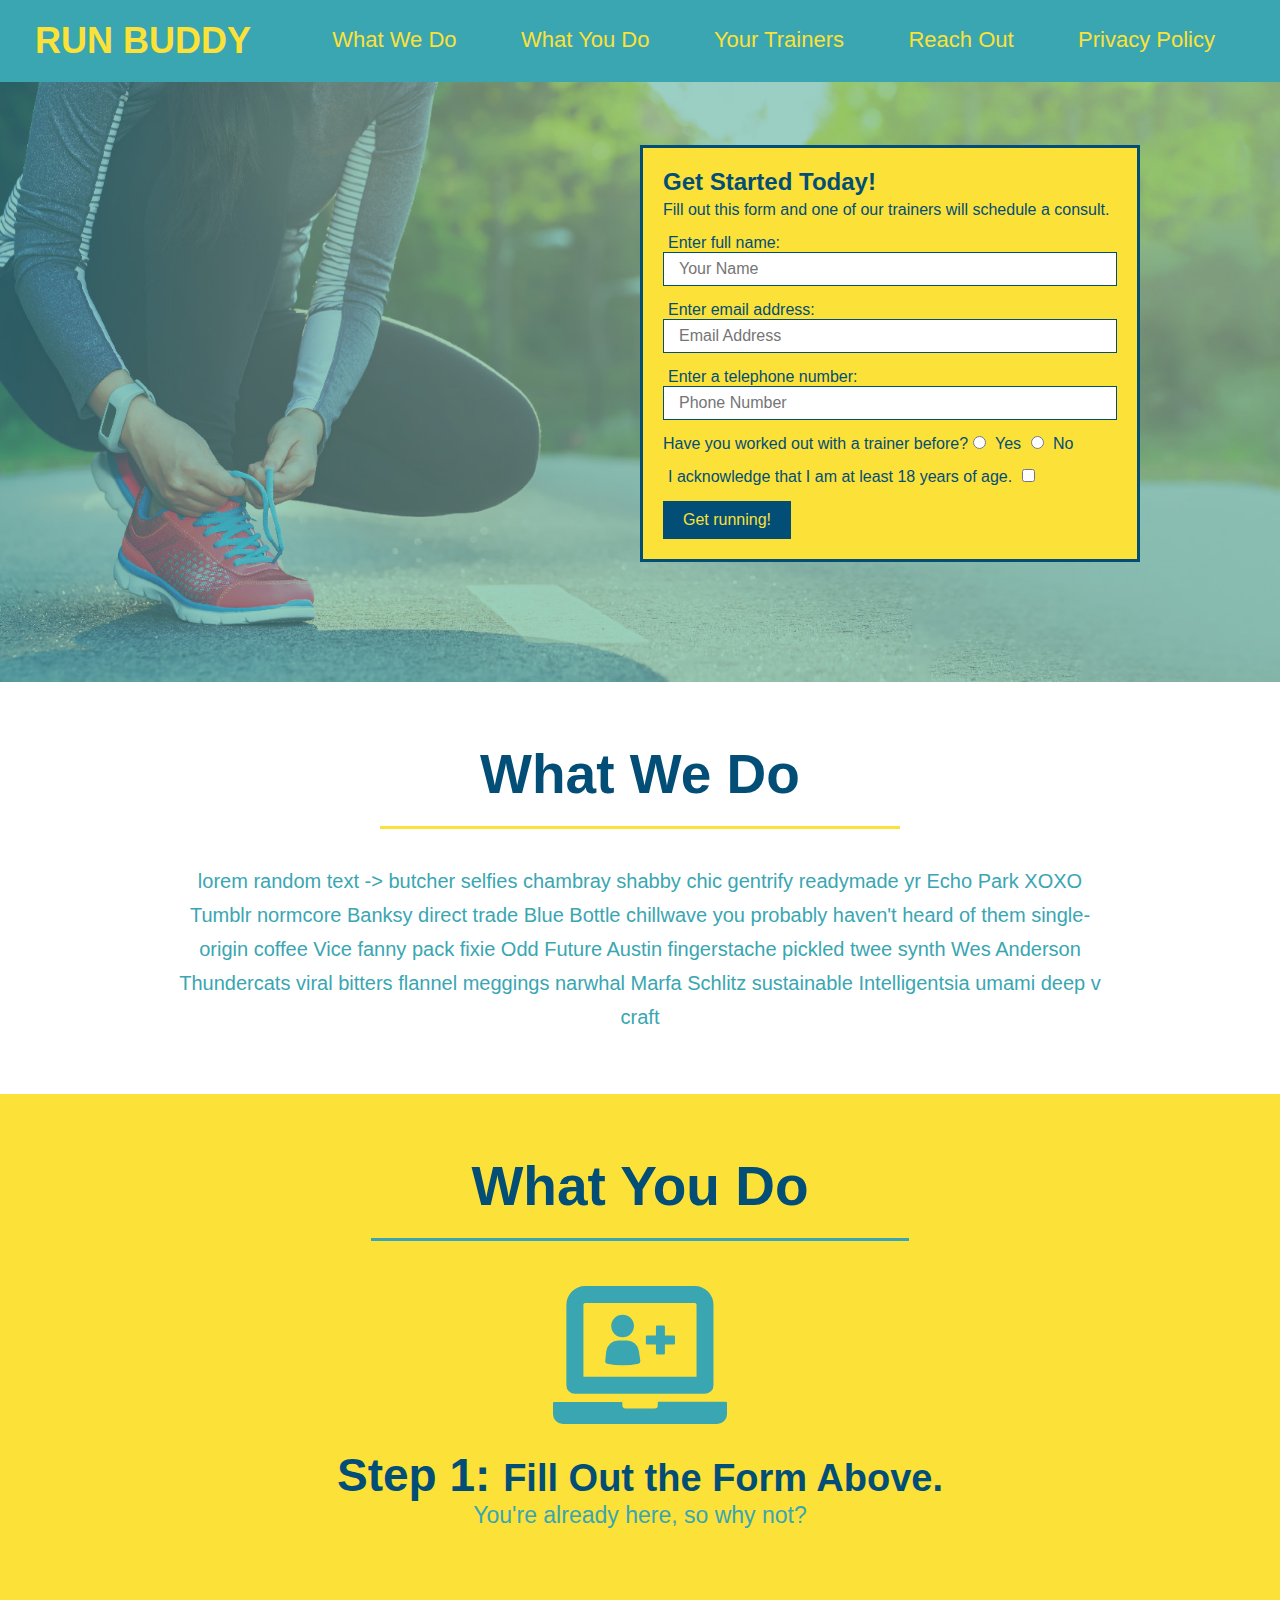
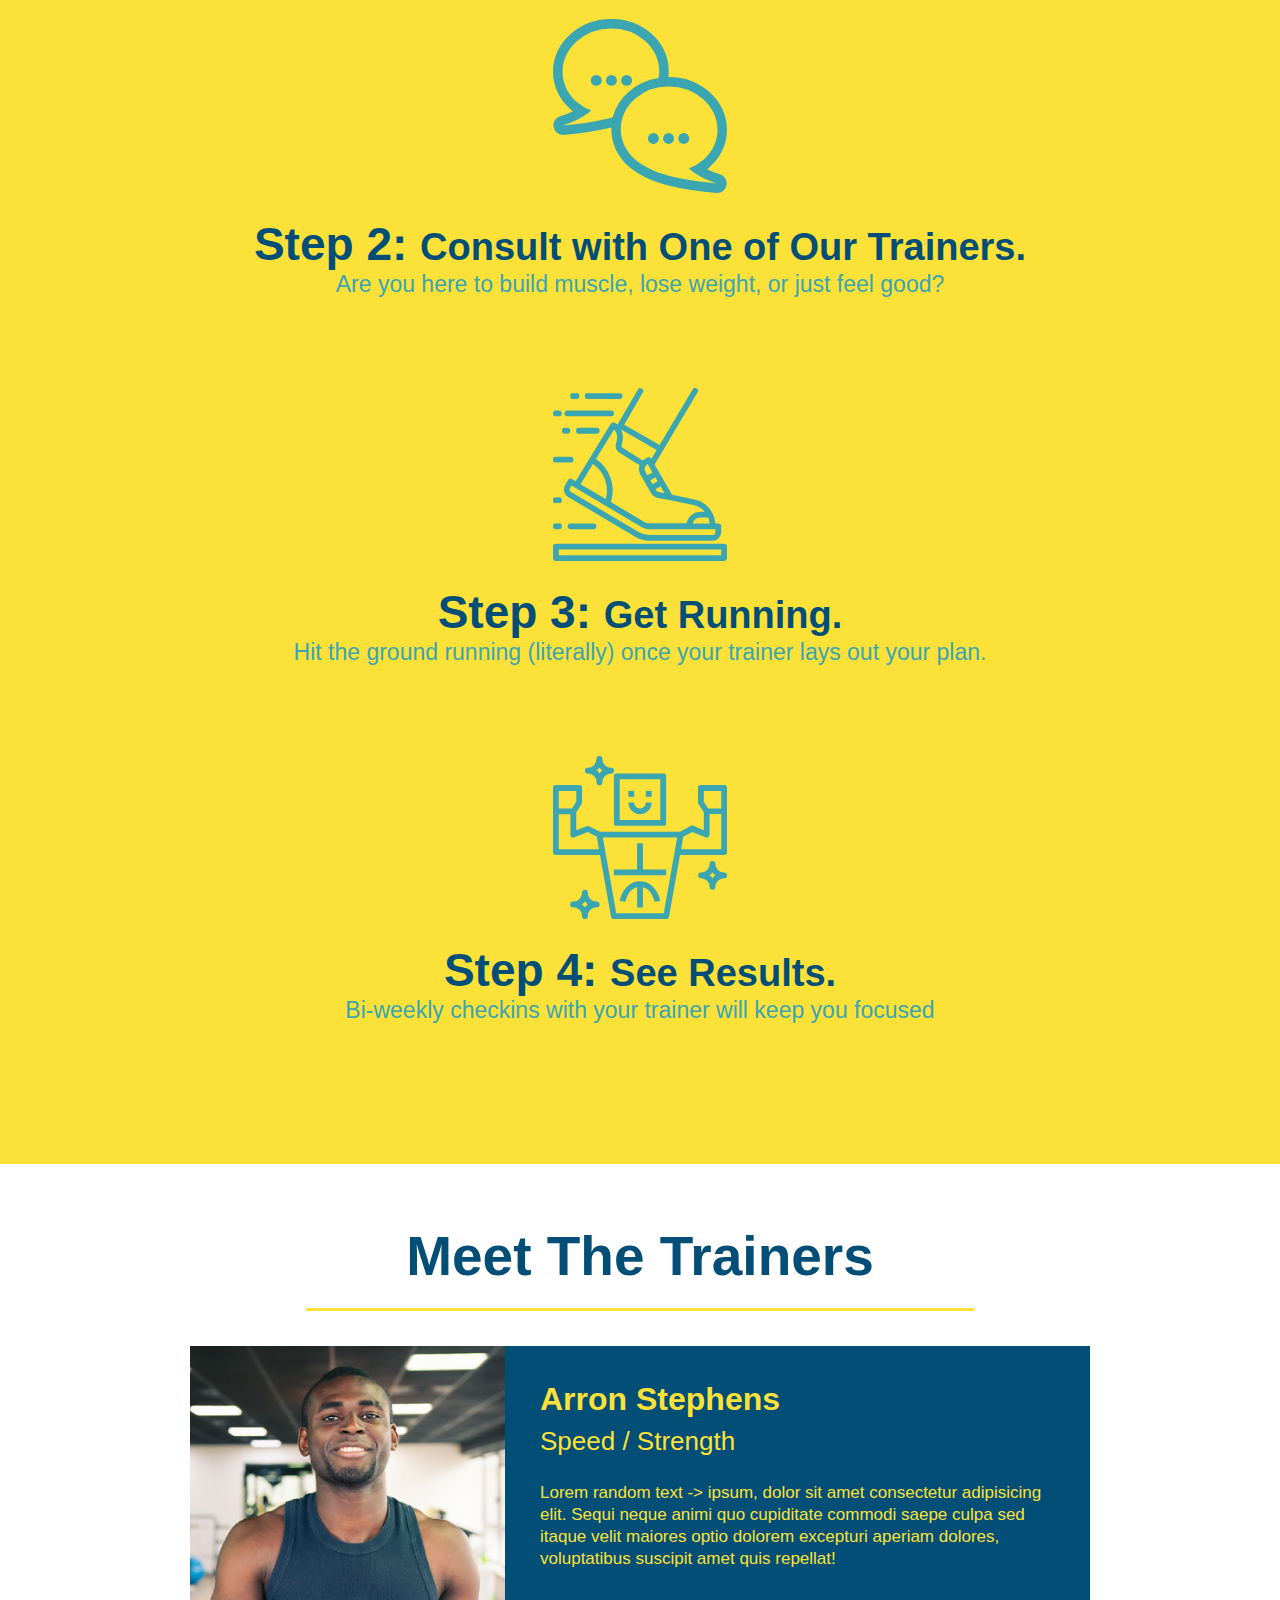
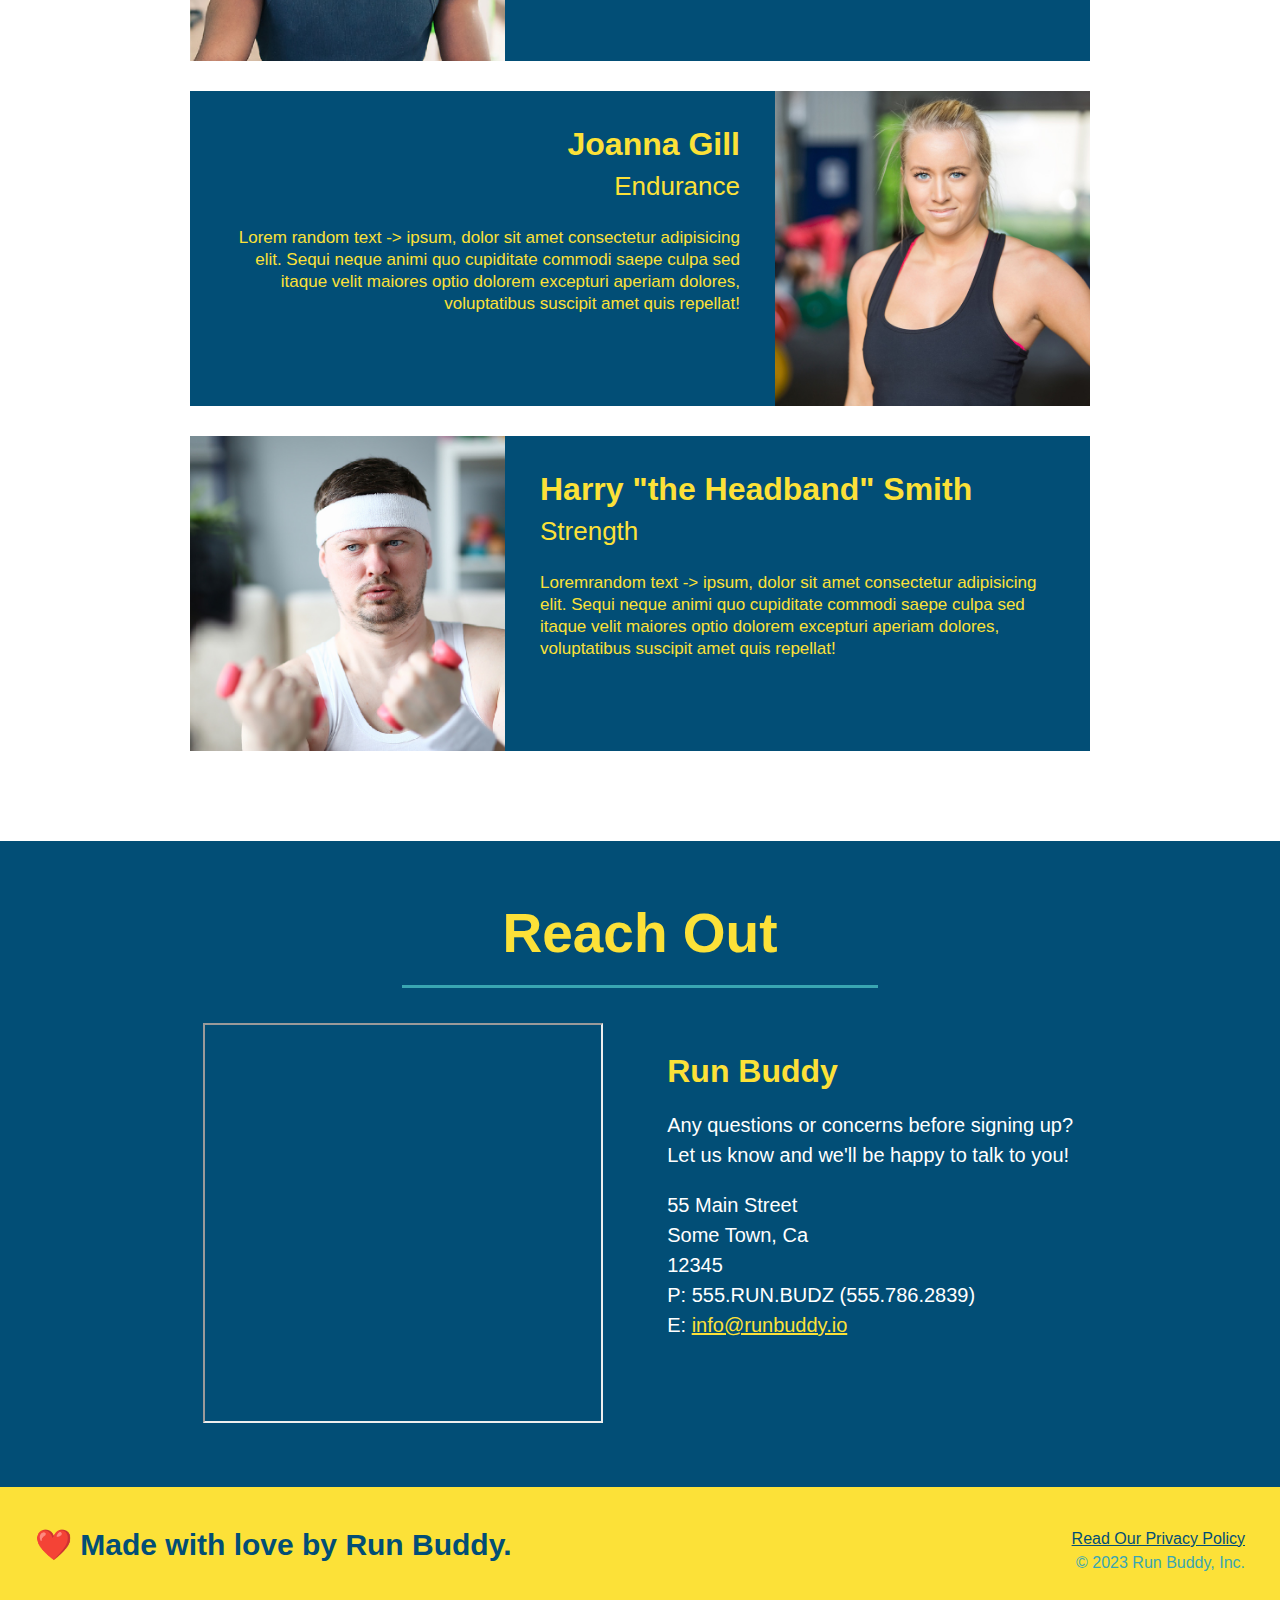
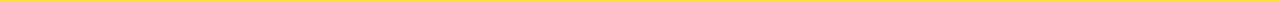
==== commit 5551c9d2: "v1.1.0 - | added module 1.7 snapshot zip, original module source code, and added class-notes.md info" ====
--- a/index.html
+++ b/index.html
@@ -4,26 +4,56 @@
 <head><!-- Start of the head element tag. Contains information about the document for the browser, but not the content -->
   <meta charset="UTF-8" /><!-- Tells the browser to use the UTF-8 character set. charset' meta element should be the first thing in '<head>'. UTF-8 accommodates just about any character, from foreign language symbols to emojis.-->
   <meta name="viewport" content="width=device-width, initial-scale=1.0" /><!-- Tells the browser to use the device's width as the width of the page, and to scale the page to fit the device's width -->
+  <meta http-equiv="content-security-policy"
+  content="connect-src 'self';
+  font-src 'self';
+  frame-src https://www.google.com/;
+  img-src 'self';
+  manifest-src 'self';
+  media-src 'self';
+  object-src 'self';
+  script-src 'none';
+  script-src-elem 'self' 'sha256-vvt4KWwuNr51XfE5m+hzeNEGhiOfZzG97ccfqGsPwvE=';
+  script-src-attr 'self';
+  style-src-elem 'self';
+  style-src-attr 'self';
+  worker-src 'self'">   <!-- content security policy is for privacy and security-->
   <title>Run Buddy</title> <!-- The title of the document, which is displayed in the browser's tab -->
-  <link rel="stylesheet" type="text/css" href="./assets/css/style.css" /><!-- Link to the Cascade Style stylesheet stylesheet -->
+  <link
+  title="stylesheet"
+  integrity="text"
+  media="only screen and (color)"
+  rel="stylesheet"
+  type="text/css"
+  href="./assets/css/style.css" />
 </head> <!-- Ending of the head element tag -->
 
 <body> <!-- Contains and/or displays the content of the document -->
   <header> <!-- header Opening-->
+    <h1>
     <a href="/">RUN BUDDY</a> <!-- "level 1" heading element-->
+    </h1>
     <nav> <!-- Navigation element -->
       <ul><!-- Unordered list element -->
         <li><!-- List item element-->
-          <a href="#what-we-do">What We Do</a> <!-- Anchor element -->
-        </li>
-        <li>
-          <a href="#what-you-do">What You Do</a>
-        </li>
-        <li>
-          <a href="#your-trainers">Your Trainers</a>
-        </li>
-        <li>
-          <a href="#reach-out">Reach Out</a>
+          <a href="./index.html#what-we-do">What We Do</a> <!-- Anchor element -->
+        </li>
+        <li>
+          <a href="./index.html#what-you-do">What You Do</a>
+        </li>
+        <li>
+          <a href="./index.html#your-trainers">Your Trainers</a>
+        </li>
+        <li>
+          <a href="./index.html#reach-out">Reach Out</a>
+        </li>
+        <li>
+          <a title="Privacy Policy"
+          type=text/html
+          hreflang=en
+          href="./privacy-policy.html"
+          target="_blank"
+          rel="noopener canonical noreferrer help">Privacy Policy</a>
         </li>
       </ul> <!-- Closing unordered list element -->
     </nav> <!-- Closing navigation element -->
@@ -48,45 +78,41 @@
           <label for="trainer-no">No</label> <!-- Label element -->
         </p> <!-- Closing paragraph element -->
         <p>  <!-- Paragraph element -->
-          <label for="checkbox"> <!-- Label element -->
-            I acknowledge that I am at least 18 years of age.
-          </label>
+          <label for="checkbox">I acknowledge that I am at least 18 years of age.</label><!-- Label element -->
           <input type="checkbox" name="age-confirm" id="checkbox" /> <!-- Checkbox input box-->
         </p>
-        <button type="submit"> <!-- submit button-->
-          Get running!
-        </button>
+        <button type="submit">Get running!</button><!-- submit button-->
       </form>
     </div>
   </section>
 
   <section id="what-we-do" class="intro"><!-- "what we do" section -->
-    <h2 class="section-title secondary-border">What We Do</h2> <!-- "level 2" heading element-->
+    <h2 class="section-title primary-border">What We Do</h2> <!-- "level 2" heading element-->
     <p>
-      butcher selfies chambray shabby chic gentrify readymade yr Echo Park XOXO Tumblr normcore Banksy direct trade Blue Bottle chillwave you probably haven't heard of them single-origin coffee Vice fanny pack fixie Odd Future Austin fingerstache pickled twee synth Wes Anderson Thundercats viral bitters flannel meggings narwhal Marfa Schlitz sustainable Intelligentsia umami deep v craft
+      lorem random text -> butcher selfies chambray shabby chic gentrify readymade yr Echo Park XOXO Tumblr normcore Banksy direct trade Blue Bottle chillwave you probably haven't heard of them single-origin coffee Vice fanny pack fixie Odd Future Austin fingerstache pickled twee synth Wes Anderson Thundercats viral bitters flannel meggings narwhal Marfa Schlitz sustainable Intelligentsia umami deep v craft
     </p>
   </section>
 
   <section id="what-you-do" class="steps"> <!-- "what you do" section -->
-    <h2 class="section-title primary-border">What You Do</h2> <!-- "level 2" heading element-->
+    <h2 class="section-title secondary-border">What You Do</h2> <!-- "level 2" heading element-->
     <div>
       <img src="./assets/images/step-1.svg" alt="What you do step 1" /> <!-- SVG Image element -->
       <h3>Step 1: <span>Fill Out the Form Above.</span></h3> <!-- "level 3" heading element-->
       <p>You're already here, so why not?</p> <!-- Paragraph element -->
     </div>
-  
+
     <div>
       <img src="./assets/images/step-2.svg" alt="what you do step 2" />
       <h3>Step 2: <span>Consult with One of Our Trainers.</span></h3>
       <p>Are you here to build muscle, lose weight, or just feel good?</p>
     </div>
-  
+
     <div>
       <img src="./assets/images/step-3.svg" alt="what you do step 3" />
       <h3>Step 3: <span>Get Running.</span></h3>
       <p>Hit the ground running (literally) once your trainer lays out your plan.</p>
     </div>
-  
+
     <div>
       <img src="./assets/images/step-4.svg" alt="what you do step 4" />
       <h3>Step 4: <span>See Results.</span></h3>
@@ -96,7 +122,7 @@
 
   <section id="your-trainers" class="trainers"> <!-- "meet the trainers" section -->
     <h2 class="section-title primary-border">Meet The Trainers</h2> <!-- "level 2" heading element-->
-  
+
     <article class="trainer"> <!-- Trainer #1 article -->
       <img src="./assets/images/trainer-1.jpg" alt="Arron Stephens in his workout clothes, ready to pump iron" /> <!-- image of trainer 1-->
       <div class="trainer-bio text-left"> <!-- div tag in artical for trainer # 1-, align left -->
@@ -136,7 +162,7 @@
 
   </section>
 
-  <section id="reach-out"> <!-- "reach out" section -->
+  <section id="reach-out" class="contact"> <!-- "reach out" section -->
     <h2 class="section-title secondary-border">Reach Out</h2> <!-- "level 2" heading element-->
     <div class="contact-info">
       <iframe src="https://www.google.com/maps/embed?pb=!1m18!1m12!1m3!1d3147.1079747227936!2d-120.42364418397035!3d37.92790791110593!2m3!1f0!2f0!3f0!3m2!1i1024!2i768!4f13.1!3m3!1m2!1s0x8090c49129b6ac57%3A0xb56c7eb95a2cd8bd!2sMain%20St%2C%20California%2095327!5e0!3m2!1sen!2sus!4v1616426329495!5m2!1sen!2sus" 
@@ -167,9 +193,14 @@
   <footer> <!-- footer -->
     <h2>❤️ Made with love by Run Buddy.</h2> <!-- "level 2" heading element-->
     <div>
-      <a href="#">Read Our Privacy Policy</a> <!-- Anchor element -->
+      <a title="Privacy Policy"
+      type=text/html
+      hreflang=en
+      href="./privacy-policy.html"
+      target="_blank"
+      rel="noopener canonical noreferrer help">Read Our Privacy Policy</a> <!-- Anchor element -->
       <br> <!-- line break -->
-      &copy; 2019 Run Buddy, Inc.
+      &copy; 2023 Run Buddy, Inc.
     </div>
   </footer> <!-- Closing footer element -->
 </body>
--- a/assets/css/style.css
+++ b/assets/css/style.css
@@ -1,20 +1,24 @@
-* { /* selects all elements in the document */
+* {
+  /* selects all elements in the document */
   margin: 0px; /* margin spacing */
   padding: 0px; /* padding: 0; means that there is no space between the content and the border. */
   box-sizing: border-box; /* box-sizing: border-box; means that the width and height you set for an element includes any padding and border, but not the margin. */
 }
 
-body { /* selects all elements in the body tags */
+body {
+  /* selects all elements in the body tags */
   color: #39a6b2; /* text color */
   font-family: Helvetica, Arial, sans-serif; /* font look or style family */
 }
 
-header { /* selects all elements in the header tags */
+header {
+  /* selects all elements in the header tags */
   padding: 20px 35px; /* padding top and bottom, left and right*/
   background-color: #39a6b2; /* background color */
 }
 
-header h1 { /* selects all h1 elements in the header tag */
+header h1 {
+  /* selects all h1 elements in the header tag */
   font-weight: bold; /* font weight thickness */
   font-size: 36px; /* font size height and width*/
   color: #fce138;
@@ -22,31 +26,64 @@
   display: inline; /* display inline means it will be displayed in the same line */
 }
 
-header a { /*select all anchor tags in the header */
+header a {
+  /*select all anchor tags in the header */
   text-decoration: none; /* removes underline from anchor tags */
   color: #fce138;
 }
 
-header nav { /* selects all elements in the nav tags */
+header nav {
+  /* selects all elements in the nav tags */
   float: right; /* float right mean it will be moved to the right side of the nav container */
   margin: 7px 0px; /* margin spacing 7px to the top and bottom and 0 for the right and left*/
 }
 
-header nav ul li { /* selects all elements in the li tags */
+header nav ul li {
+  /* selects all elements in the li tags */
   display: inline; /* display inline means it will be displayed in the same line */
 }
 
-header nav ul li a { /* selects all anchor tags in the li tags */
-  margin: 0px 30px;  /* margin spacing 0px to the top and bottom and 30px for the right and left*/
+header nav ul li a {
+  /* selects all anchor tags in the li tags */
+  margin: 0px 30px; /* margin spacing 0px to the top and bottom and 30px for the right and left*/
   font-weight: lighter; /* font weight thickness */
   font-size: 22px; /* font size height and width*/
 }
 
-section { /* selects all elements in the section tags */
+footer {
+  /* selects all elements in the footer tags */
+  background: #fce138; /* background color */
+  width: 100%; /* width of the footer */
+  padding: 40px 35px; /* padding top and bottom, left and right*/
+}
+
+footer h2 {
+  /* selects all h2 elements in the footer tag */
+  display: inline; /* display inline means it will be displayed in the same line */
+  color: #024e76; /* text color */
+  font-size: 30px; /* font size height and width*/
+  margin: 0px; /* margin spacing */
+}
+
+footer div {
+  /* selects all elements in the div tags */
+  float: right; /* float right mean it will be moved to the right side of the footer container */
+  line-height: 1.5; /* line height */
+  text-align: right; /* text alignment */
+}
+
+footer a {
+  /*select all anchor tags in the footer */
+  color: #024e76; /* text color */
+}
+
+section {
+  /* selects all elements in the section tags */
   padding: 60px; /* padding all around*/
 }
 
-.hero { /* selects all elements in the hero class*/
+.hero {
+  /* selects all elements in the hero class*/
   background-image: url("../images/hero-bg.jpg"); /* hero background image */
   height: 600px; /* height of the hero */
   background-size: cover; /* background size */
@@ -54,27 +91,31 @@
   position: relative; /* position property specifies the type of positioning method used for an element (static, relative, fixed, absolute or sticky). */
 }
 
-.hero-form { /* selects all elements in the hero-form class */
+.hero-form {
+  /* selects all elements in the hero-form class */
+  border: solid 3px #024e76; /* border property is a shorthand property for setting the individual border properties in a single declaration. */
   background-color: #fce138; /* background-color property sets the background color to the element selected */
   padding: 20px; /* padding all around inner margin within the border.*/
   width: 500px; /* width of the hero form */
   color: #024e76; /* text color */
-  border: solid 3px #024e76; /* border property is a shorthand property for setting the individual border properties in a single declaration. */
   position: absolute; /* position property specifies the type of positioning method used for an element (static, relative, fixed, absolute or sticky). */
   bottom: 120px; /* bottom property specifies the bottom position of a positioned element. */
   right: 140px; /* right property specifies the right position of a positioned element. */
 }
 
-.hero-form h3 { /* selects all h3 elements in the hero-form tag */
+.hero-form h3 {
+  /* selects all h3 elements in the hero-form tag */
   font-size: 24px; /* font size height and width*/
   margin: 0; /* margin spacing */
 }
 
-.hero-form p { /* selects all elements in the p tags */
+.hero-form p {
+  /* selects all elements in the p tags */
   margin: 5px 0px 15px 0px; /* margin spacing 5px to the top and bottom and 0 for the right and left*/
 }
 
-.form-input { /* selects all elements in the form-input class */
+.form-input {
+  /* selects all elements in the form-input class */
   border: 1px solid #024e76; /* border property is a shorthand property for setting the individual border properties in a single declaration. */
   display: block; /* display block means it will be displayed in the same line */
   padding: 7px 15px; /* padding top and bottom, left and right*/
@@ -84,23 +125,27 @@
   margin-bottom: 15px; /* margin spacing */
 }
 
-.hero-form label { /* selects all elements in the label tags */
-  margin: 0 5px; /* margin spacing 0px to the top and bottom and 5px for the right and left*/
-}
-
-.hero-form button { /* selects all elements in the button tags */
-  color: #fce138;  /* text color */
+.hero-form label {
+  /* selects all elements in the label tags */
+  margin: 0px 5px; /* margin spacing 0px to the top and bottom and 5px for the right and left*/
+}
+
+.hero-form button {
+  /* selects all elements in the button tags */
+  color: #fce138; /* text color */
   background-color: #024e76; /* background color */
   border: none; /* border property is a shorthand property for setting the individual border properties in a single declaration. */
   padding: 10px 20px; /* padding top and bottom, left and right*/
   font-size: 16px; /* font size height and width*/
 }
 
-.intro { /* selects all elements in the intro class */
+.intro {
+  /* selects all elements in the intro class */
   text-align: center; /* text alignment */
 }
 
-.intro p { /* selects all elements in the p tags */
+.intro p {
+  /* selects all elements in the p tags */
   line-height: 1.7; /* line height */
   color: #39a6b2; /* text color */
   width: 80%; /* width of the intro paragraph */
@@ -108,137 +153,153 @@
   margin: 0px auto; /* margin spacing */
 }
 
-.steps {  /* selects all elements in the steps class */
+.steps {
+  /* selects all elements in the steps class */
   text-align: center; /* text alignment */
   background: #fce138; /* background color */
 }
 
-.steps div { /* selects all elements in the div tags */
+.steps div {
+  /* selects all elements in the div tags */
   margin-bottom: 80px; /* margin spacing */
 }
 
-.steps img { /* selects all elements in the img tags */
+.steps img {
+  /* selects all elements in the img tags */
   width: 15%; /* width of the steps image */
   margin: 10px 0px; /* margin spacing 10px to the top and bottom and 0 for the right and left*/
 }
 
-.steps h3 { /* selects all elements in the h3 tags */
+.steps h3 {
+  /* selects all elements in the h3 tags */
   color: #024e76; /* text color */
   font-size: 46px; /* font size height and width*/
   margin-top: 10px; /* margin spacing */
 }
 
-.steps p { /* selects all elements in the p tags */
+.steps p {
+  /* selects all elements in the p tags */
   color: #39a6b2; /* text color */
   font-size: 23px; /* font size height and width*/
 }
 
-.steps span { /* selects all elements in the span tags */
+.steps span {
+  /* selects all elements in the span tags */
   font-size: 38px; /* font size height and width*/
 }
 
-.section-title { /* selects all elements in the section-title class */
+.section-title {
+  /* selects all elements in the section-title class */
   font-size: 55px; /* font size height and width*/
   color: #024e76; /* text color */
-  margin-bottom: 35px;  /* margin bottom spacing */
-  padding: 0 100px 20px 100px; /* padding top and bottom, left and right*/
+  margin-bottom: 35px; /* margin bottom spacing */
+  padding: 0px 100px 20px 100px; /* padding top and bottom, left and right*/
   display: inline-block; /* display inline-block  */
   border-bottom: 3px solid; /* border bottom property  */
 }
 
-.primary-border { /* selects all elements in the primary-border class */
+.primary-border {
+  /* selects all elements in the primary-border class */
   border-color: #fce138; /* border color */
 }
 
-.secondary-border { /* selects all elements in the secondary-border class */
+.secondary-border {
+  /* selects all elements in the secondary-border class */
   border-color: #39a6b2; /* border color */
 }
 
-.trainers { /* selects all elements in the trainers class */
+.trainers {
+  /* selects all elements in the trainers class */
   text-align: center; /* text alignment */
 }
 
-.trainer { /* selects all elements in the trainer class */
+.trainer {
+  /* selects all elements in the trainer class */
   width: 900px; /* width of the trainer article container */
   margin: 0px auto 30px auto; /* margin spacing 0px to the top and bottom and auto for the right and left*/
   background: #024e76; /* background color */
   color: #fce138; /* text color */
-  overflow: auto /* overflow property specifies what happens if content overflows an element's box. */
-}
-
-.trainer img { /* selects all elements in the img tags */
+  overflow: auto; /* overflow property specifies what happens if content overflows an element's box. */
+}
+
+.trainer img {
+  /* selects all elements in the img tags */
   width: 35%; /* width of the trainer image */
   float: left; /* float left mean it will be moved to the left side of the trainer container */
 }
 
-.trainer-bio { /* selects all elements in the trainer-bio class */
+.trainer-bio {
+  /* selects all elements in the trainer-bio class */
   padding: 35px; /* padding top and bottom, left and right*/
   float: left; /* float left mean it will be moved to the left side of the trainer container */
   width: 65%; /* width of the trainer-bio container */
 }
 
-.trainer-bio h3 { /* selects all elements in the h3 tags */
+.trainer-bio h3 {
+  /* selects all elements in the h3 tags */
   font-size: 32px; /* font size height and width*/
   margin-bottom: 8px; /* margin spacing */
 }
 
-.trainer-bio h4 { /* selects all elements in the h4 tags */
+.trainer-bio h4 {
+  /* selects all elements in the h4 tags */
   font-weight: lighter; /* font weight */
   font-size: 26px; /* font size height and width*/
   margin-bottom: 25px; /* margin spacing */
 }
 
-.trainer-bio p { /* selects all elements in the p tags */
+.trainer-bio p {
+  /* selects all elements in the p tags */
   font-size: 17px; /* font size height and width*/
   line-height: 1.3; /* line height */
 }
 
-.text-left { /* selects all elements in the text-left class */
+.text-left {
+  /* selects all elements in the text-left class */
   text-align: left; /* text alignment */
 }
 
-.text-right { /* selects all elements in the text-right class */
-  text-align: right;  /* text alignment */
-}
-
-.section-title { /* selects all elements in the section-title class */
-  font-size: 55px; /* font size height and width*/
-  display: inline-block; /* display inline-block  */
-  padding: 0px 100px 20px 100px; /* padding top and bottom, left and right*/
-  border-bottom: 3px solid; /* border bottom property  */
-  margin-bottom: 35px; /* margin spacing */
-  color: #024e76; /* text color */
-}
-
-.contact { /* selects all elements in the contact class */
+.text-right {
+  /* selects all elements in the text-right class */
+  text-align: right; /* text alignment */
+}
+
+.contact {
+  /* selects all elements in the contact class */
   text-align: center; /* text alignment */
   background: #024e76; /* background color */
 }
 
-.contact h2 { /* selects all elements in the h2 tags */
+.contact h2 {
+  /* selects all elements in the h2 tags */
   color: #fce138; /* text color */
 }
 
-.contact-info iframe { /* selects all elements in the iframe tags */
+.contact-info iframe {
+  /* selects all elements in the iframe tags */
   width: 400px; /* width of the iframe */
   height: 400px; /* height of the iframe */
 }
 
-.contact-info div { /* selects all elements in the div tags */
+.contact-info div {
+  /* selects all elements in the div tags */
   width: 410px; /* width of the div */
   display: inline-block; /* display inline-block  */
-  vertical-align: top; /* vertical alignment top lift up the container to the top */
+  vertical-align: top; /* vertical alignment top lift up the container to the */
   text-align: left; /* text alignment */
-  margin: 30px 0 0 60px; /* margin spacing 30px to the top and bottom and 0 for the right and left*/
+  margin: 30px 0px 0px 60px; /* margin spacing 30px to the top and bottom and 0 for the right and left*/
   color: white; /* text color */
 }
 
-.contact-info h3 { /* selects all elements in the h3 tags */
+.contact-info h3 {
+  /* selects all elements in the h3 tags */
   color: #fce138; /* text color */
   font-size: 32px; /* font size height and width*/
 }
 
-.contact-info p, .contact-info address { /* selects all elements in the p and address tags */
+.contact-info p,
+.contact-info address {
+  /* selects all elements in the p and address tags */
   margin: 20px 0px; /* margin spacing 20px to the top and bottom and 0 for the right and left*/
   line-height: 1.5; /* line height */
   font-size: 20px; /* font size height and width*/
@@ -249,25 +310,3 @@
   color: #fce138;
 }
 
-footer { /* selects all elements in the footer tags */
-  background: #fce138; /* background color */
-  width: 100%; /* width of the footer */
-  padding: 40px 35px; /* padding top and bottom, left and right*/
-}
-
-footer h2 { /* selects all h2 elements in the footer tag */
-  display: inline; /* display inline means it will be displayed in the same line */
-  color: #024e76; /* text color */
-  font-size: 30px; /* font size height and width*/
-  margin: 0px; /* margin spacing */
-}
-
-footer div { /* selects all elements in the div tags */
-  float: right; /* float right mean it will be moved to the right side of the footer container */
-  line-height: 1.5; /* line height */
-  text-align: right; /* text alignment */
-}
-
-footer a { /*select all anchor tags in the footer */
-  color: #024e76; /* text color */
-}